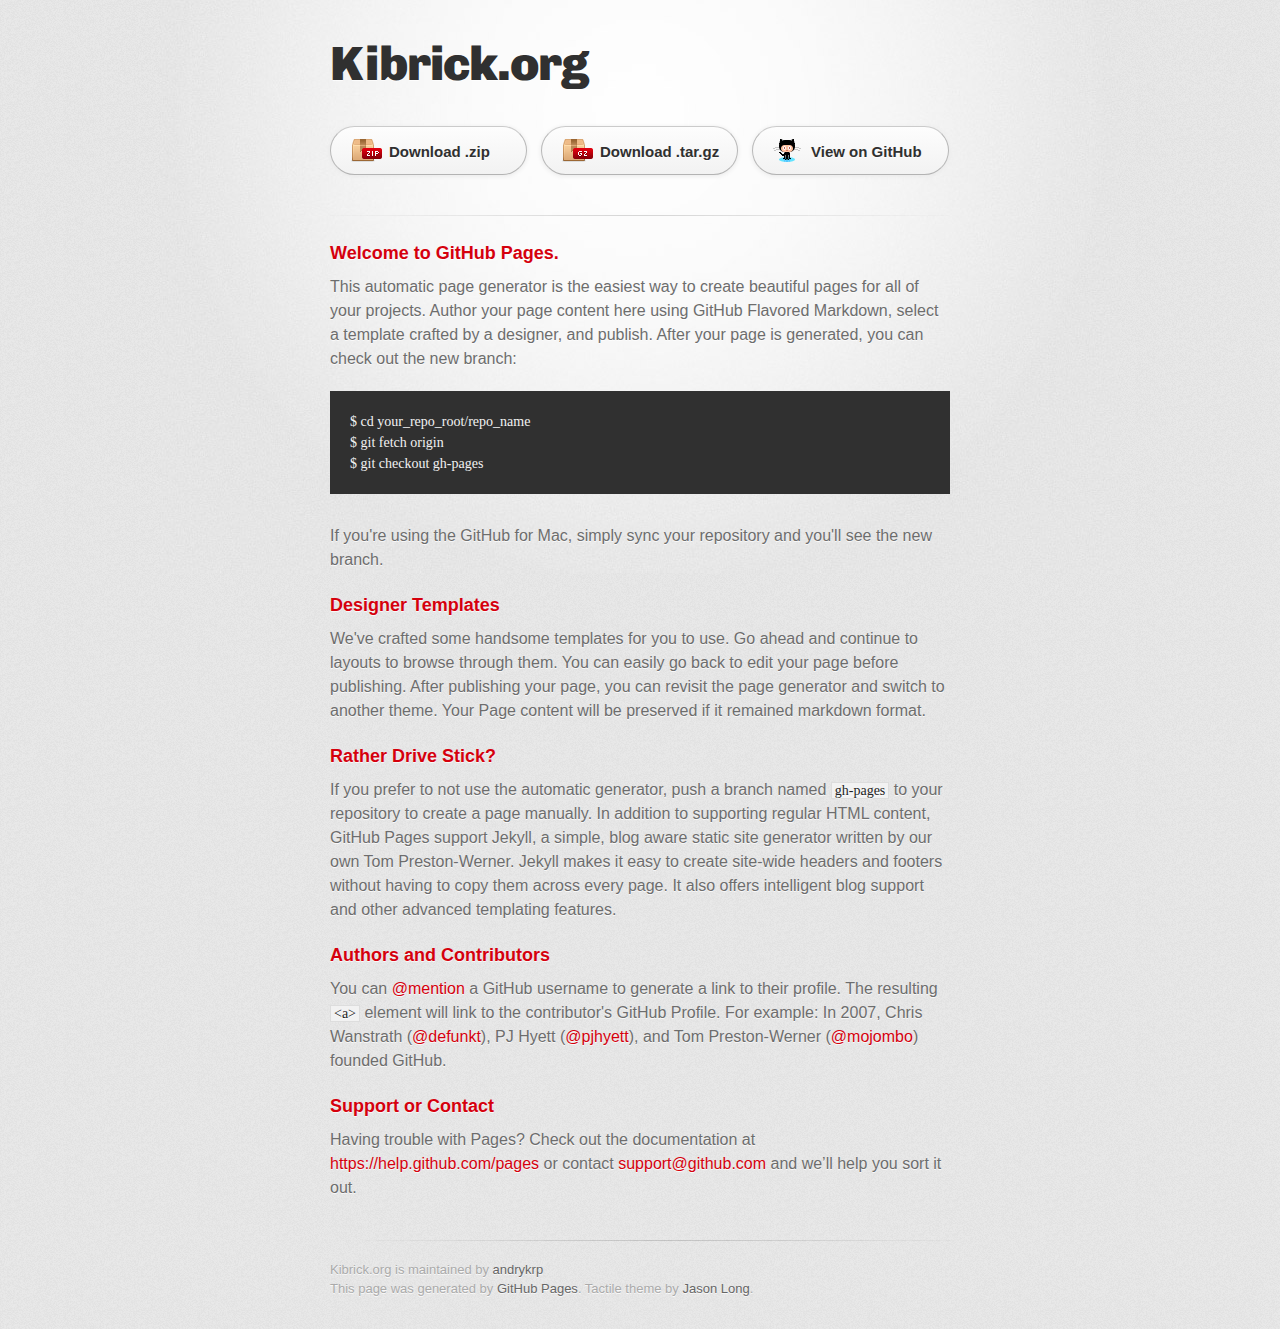
==== index.html @ 9b9db8aa "Create gh-pages branch via GitHub" ====
<!DOCTYPE html>
<html>
  <head>
    <meta charset='utf-8'>
    <meta http-equiv="X-UA-Compatible" content="chrome=1">
    <link href='https://fonts.googleapis.com/css?family=Chivo:900' rel='stylesheet' type='text/css'>
    <link rel="stylesheet" type="text/css" href="stylesheets/stylesheet.css" media="screen">
    <link rel="stylesheet" type="text/css" href="stylesheets/pygment_trac.css" media="screen">
    <link rel="stylesheet" type="text/css" href="stylesheets/print.css" media="print">
    <!--[if lt IE 9]>
    <script src="//html5shiv.googlecode.com/svn/trunk/html5.js"></script>
    <![endif]-->
    <title>Kibrick.org by andrykrp</title>
  </head>

  <body>
    <div id="container">
      <div class="inner">

        <header>
          <h1>Kibrick.org</h1>
          <h2></h2>
        </header>

        <section id="downloads" class="clearfix">
          <a href="https://github.com/andrykrp/kibrick.org/zipball/master" id="download-zip" class="button"><span>Download .zip</span></a>
          <a href="https://github.com/andrykrp/kibrick.org/tarball/master" id="download-tar-gz" class="button"><span>Download .tar.gz</span></a>
          <a href="https://github.com/andrykrp/kibrick.org" id="view-on-github" class="button"><span>View on GitHub</span></a>
        </section>

        <hr>

        <section id="main_content">
          <h3>
<a id="welcome-to-github-pages" class="anchor" href="#welcome-to-github-pages" aria-hidden="true"><span class="octicon octicon-link"></span></a>Welcome to GitHub Pages.</h3>

<p>This automatic page generator is the easiest way to create beautiful pages for all of your projects. Author your page content here using GitHub Flavored Markdown, select a template crafted by a designer, and publish. After your page is generated, you can check out the new branch:</p>

<pre><code>$ cd your_repo_root/repo_name
$ git fetch origin
$ git checkout gh-pages
</code></pre>

<p>If you're using the GitHub for Mac, simply sync your repository and you'll see the new branch.</p>

<h3>
<a id="designer-templates" class="anchor" href="#designer-templates" aria-hidden="true"><span class="octicon octicon-link"></span></a>Designer Templates</h3>

<p>We've crafted some handsome templates for you to use. Go ahead and continue to layouts to browse through them. You can easily go back to edit your page before publishing. After publishing your page, you can revisit the page generator and switch to another theme. Your Page content will be preserved if it remained markdown format.</p>

<h3>
<a id="rather-drive-stick" class="anchor" href="#rather-drive-stick" aria-hidden="true"><span class="octicon octicon-link"></span></a>Rather Drive Stick?</h3>

<p>If you prefer to not use the automatic generator, push a branch named <code>gh-pages</code> to your repository to create a page manually. In addition to supporting regular HTML content, GitHub Pages support Jekyll, a simple, blog aware static site generator written by our own Tom Preston-Werner. Jekyll makes it easy to create site-wide headers and footers without having to copy them across every page. It also offers intelligent blog support and other advanced templating features.</p>

<h3>
<a id="authors-and-contributors" class="anchor" href="#authors-and-contributors" aria-hidden="true"><span class="octicon octicon-link"></span></a>Authors and Contributors</h3>

<p>You can <a href="https://github.com/blog/821" class="user-mention">@mention</a> a GitHub username to generate a link to their profile. The resulting <code>&lt;a&gt;</code> element will link to the contributor's GitHub Profile. For example: In 2007, Chris Wanstrath (<a href="https://github.com/defunkt" class="user-mention">@defunkt</a>), PJ Hyett (<a href="https://github.com/pjhyett" class="user-mention">@pjhyett</a>), and Tom Preston-Werner (<a href="https://github.com/mojombo" class="user-mention">@mojombo</a>) founded GitHub.</p>

<h3>
<a id="support-or-contact" class="anchor" href="#support-or-contact" aria-hidden="true"><span class="octicon octicon-link"></span></a>Support or Contact</h3>

<p>Having trouble with Pages? Check out the documentation at <a href="https://help.github.com/pages">https://help.github.com/pages</a> or contact <a href="mailto:support@github.com">support@github.com</a> and we’ll help you sort it out.</p>
        </section>

        <footer>
          Kibrick.org is maintained by <a href="https://github.com/andrykrp">andrykrp</a><br>
          This page was generated by <a href="http://pages.github.com">GitHub Pages</a>. Tactile theme by <a href="https://twitter.com/jasonlong">Jason Long</a>.
        </footer>

        
      </div>
    </div>
  </body>
</html>
---- stylesheets/stylesheet.css ----
/* http://meyerweb.com/eric/tools/css/reset/ 
   v2.0 | 20110126
   License: none (public domain)
*/
html, body, div, span, applet, object, iframe,
h1, h2, h3, h4, h5, h6, p, blockquote, pre,
a, abbr, acronym, address, big, cite, code,
del, dfn, em, img, ins, kbd, q, s, samp,
small, strike, strong, sub, sup, tt, var,
b, u, i, center,
dl, dt, dd, ol, ul, li,
fieldset, form, label, legend,
table, caption, tbody, tfoot, thead, tr, th, td,
article, aside, canvas, details, embed, 
figure, figcaption, footer, header, hgroup, 
menu, nav, output, ruby, section, summary,
time, mark, audio, video {
	margin: 0;
	padding: 0;
	border: 0;
	font-size: 100%;
	font: inherit;
	vertical-align: baseline;
}
/* HTML5 display-role reset for older browsers */
article, aside, details, figcaption, figure, 
footer, header, hgroup, menu, nav, section {
	display: block;
}
body {
	line-height: 1;
}
ol, ul {
	list-style: none;
}
blockquote, q {
	quotes: none;
}
blockquote:before, blockquote:after,
q:before, q:after {
	content: '';
	content: none;
}
table {
	border-collapse: collapse;
	border-spacing: 0;
}

/* LAYOUT STYLES */
body {
  font-size: 1em;
  line-height: 1.5; 
  background: #e7e7e7 url(../images/body-bg.png) 0 0 repeat;
  font-family: 'Helvetica Neue', Helvetica, Arial, serif;
  text-shadow: 0 1px 0 rgba(255, 255, 255, 0.8);
  color: #6d6d6d;
}

a {
  color: #d5000d;
}
a:hover {
  color: #c5000c;
}

header {
  padding-top: 35px;
  padding-bottom: 25px;
}

header h1 {
  font-family: 'Chivo', 'Helvetica Neue', Helvetica, Arial, serif; font-weight: 900;
  letter-spacing: -1px;
  font-size: 48px;
  color: #303030;
  line-height: 1.2;
}

header h2 {
  letter-spacing: -1px;
  font-size: 24px;
  color: #aaa;
  font-weight: normal;
  line-height: 1.3;
}

#container {
  background: transparent url(../images/highlight-bg.jpg) 50% 0 no-repeat;
  min-height: 595px;
}

.inner {
  width: 620px;
  margin: 0 auto;
}

#container .inner img {
  max-width: 100%;
}

#downloads {
  margin-bottom: 40px;
}

a.button {
  -moz-border-radius: 30px;
  -webkit-border-radius: 30px;                     
  border-radius: 30px;
  border-top: solid 1px #cbcbcb;
  border-left: solid 1px #b7b7b7;
  border-right: solid 1px #b7b7b7;
  border-bottom: solid 1px #b3b3b3;
  color: #303030;
  line-height: 25px;
  font-weight: bold;
  font-size: 15px;
  padding: 12px 8px 12px 8px;
  display: block;
  float: left;
  width: 179px;
  margin-right: 14px;  
  background: #fdfdfd; /* Old browsers */
  background: -moz-linear-gradient(top,  #fdfdfd 0%, #f2f2f2 100%); /* FF3.6+ */
  background: -webkit-gradient(linear, left top, left bottom, color-stop(0%,#fdfdfd), color-stop(100%,#f2f2f2)); /* Chrome,Safari4+ */
  background: -webkit-linear-gradient(top,  #fdfdfd 0%,#f2f2f2 100%); /* Chrome10+,Safari5.1+ */
  background: -o-linear-gradient(top,  #fdfdfd 0%,#f2f2f2 100%); /* Opera 11.10+ */
  background: -ms-linear-gradient(top,  #fdfdfd 0%,#f2f2f2 100%); /* IE10+ */
  background: linear-gradient(top,  #fdfdfd 0%,#f2f2f2 100%); /* W3C */
  filter: progid:DXImageTransform.Microsoft.gradient( startColorstr='#fdfdfd', endColorstr='#f2f2f2',GradientType=0 ); /* IE6-9 */
  -webkit-box-shadow: 10px 10px 5px #888;
  -moz-box-shadow: 10px 10px 5px #888;
  box-shadow: 0px 1px 5px #e8e8e8;
}
a.button:hover {
  border-top: solid 1px #b7b7b7;
  border-left: solid 1px #b3b3b3;
  border-right: solid 1px #b3b3b3;
  border-bottom: solid 1px #b3b3b3;
  background: #fafafa; /* Old browsers */
  background: -moz-linear-gradient(top,  #fdfdfd 0%, #f6f6f6 100%); /* FF3.6+ */
  background: -webkit-gradient(linear, left top, left bottom, color-stop(0%,#fdfdfd), color-stop(100%,#f6f6f6)); /* Chrome,Safari4+ */
  background: -webkit-linear-gradient(top,  #fdfdfd 0%,#f6f6f6 100%); /* Chrome10+,Safari5.1+ */
  background: -o-linear-gradient(top,  #fdfdfd 0%,#f6f6f6 100%); /* Opera 11.10+ */
  background: -ms-linear-gradient(top,  #fdfdfd 0%,#f6f6f6 100%); /* IE10+ */
  background: linear-gradient(top,  #fdfdfd 0%,#f6f6f6, 100%); /* W3C */
  filter: progid:DXImageTransform.Microsoft.gradient( startColorstr='#fdfdfd', endColorstr='#f6f6f6',GradientType=0 ); /* IE6-9 */
}

a.button span {
  padding-left: 50px;
  display: block;
  height: 23px;
}

#download-zip span {
  background: transparent url(../images/zip-icon.png) 12px 50% no-repeat;
}
#download-tar-gz span {
  background: transparent url(../images/tar-gz-icon.png) 12px 50% no-repeat;
}
#view-on-github span {
  background: transparent url(../images/octocat-icon.png) 12px 50% no-repeat;
}
#view-on-github {
  margin-right: 0;
}

code, pre {
  font-family: Monaco, "Bitstream Vera Sans Mono", "Lucida Console", Terminal;
  color: #222;
  margin-bottom: 30px;
  font-size: 14px;
}

code {
  background-color: #f2f2f2;
  border: solid 1px #ddd;
  padding: 0 3px;
}

pre {
  padding: 20px;
  background: #303030;
  color: #f2f2f2;
  text-shadow: none;
  overflow: auto;
}
pre code {
  color: #f2f2f2;
  background-color: #303030;
  border: none;
  padding: 0;
}

ul, ol, dl {
  margin-bottom: 20px;
}


/* COMMON STYLES */

hr {
  height: 1px;
  line-height: 1px;
  margin-top: 1em;
  padding-bottom: 1em;
  border: none;
  background: transparent url('../images/hr.png') 50% 0 no-repeat;
}

strong {
  font-weight: bold;
}

em {
  font-style: italic;
}

table {
  width: 100%;
  border: 1px solid #ebebeb;
}

th {
  font-weight: 500;
}

td {
  border: 1px solid #ebebeb;
  text-align: center; 
  font-weight: 300;
}

form {
  background: #f2f2f2;
  padding: 20px;
  
}


/* GENERAL ELEMENT TYPE STYLES */

h1 {
  font-size: 32px;
} 

h2 {
  font-size: 22px;
  font-weight: bold;
  color: #303030;
  margin-bottom: 8px;
} 

h3 {
  color: #d5000d;
  font-size: 18px;
  font-weight: bold;
  margin-bottom: 8px;
} 
 
h4 {
  font-size: 16px;
  color: #303030;
  font-weight: bold;
} 

h5 {
  font-size: 1em;
  color: #303030;
} 

h6 {
  font-size: .8em;
  color: #303030;
} 

p {
  font-weight: 300;
  margin-bottom: 20px;
}
 
a {
  text-decoration: none;
}

p a {
  font-weight: 400;
}

blockquote {
  font-size: 1.6em;
  border-left: 10px solid #e9e9e9;
  margin-bottom: 20px;
  padding: 0 0 0 30px;
}

ul li {
  list-style: disc inside;
  padding-left: 20px;
}

ol li {
  list-style: decimal inside;
  padding-left: 3px;
}

dl dt {
  color: #303030;
}

footer {
  background: transparent url('../images/hr.png') 0 0 no-repeat;
  margin-top: 40px;
  padding-top: 20px;
  padding-bottom: 30px;
  font-size: 13px;
  color: #aaa;
}

footer a {
  color: #666;
}
footer a:hover {
  color: #444;
}

/* MISC */
.clearfix:after {
  clear: both;
  content: '.';
  display: block;
  visibility: hidden;
  height: 0;
}

.clearfix {display: inline-block;}
* html .clearfix {height: 1%;}
.clearfix {display: block;}

/* #Media Queries
================================================== */

/* Smaller than standard 960 (devices and browsers) */
@media only screen and (max-width: 959px) {}

/* Tablet Portrait size to standard 960 (devices and browsers) */
@media only screen and (min-width: 768px) and (max-width: 959px) {}

/* All Mobile Sizes (devices and browser) */
@media only screen and (max-width: 767px) {
  header {
    padding-top: 10px;
    padding-bottom: 10px;
  }
  #downloads {
    margin-bottom: 25px;
  }
  #download-zip, #download-tar-gz {
    display: none;
  }
  .inner {
    width: 94%;
    margin: 0 auto;
  }
}

/* Mobile Landscape Size to Tablet Portrait (devices and browsers) */
@media only screen and (min-width: 480px) and (max-width: 767px) {}

/* Mobile Portrait Size to Mobile Landscape Size (devices and browsers) */
@media only screen and (max-width: 479px) {}
---- stylesheets/pygment_trac.css ----
.highlight  { background: #ffffff; }
.highlight .c { color: #999988; font-style: italic } /* Comment */
.highlight .err { color: #a61717; background-color: #e3d2d2 } /* Error */
.highlight .k { font-weight: bold } /* Keyword */
.highlight .o { font-weight: bold } /* Operator */
.highlight .cm { color: #999988; font-style: italic } /* Comment.Multiline */
.highlight .cp { color: #999999; font-weight: bold } /* Comment.Preproc */
.highlight .c1 { color: #999988; font-style: italic } /* Comment.Single */
.highlight .cs { color: #999999; font-weight: bold; font-style: italic } /* Comment.Special */
.highlight .gd { color: #000000; background-color: #ffdddd } /* Generic.Deleted */
.highlight .gd .x { color: #000000; background-color: #ffaaaa } /* Generic.Deleted.Specific */
.highlight .ge { font-style: italic } /* Generic.Emph */
.highlight .gr { color: #aa0000 } /* Generic.Error */
.highlight .gh { color: #999999 } /* Generic.Heading */
.highlight .gi { color: #000000; background-color: #ddffdd } /* Generic.Inserted */
.highlight .gi .x { color: #000000; background-color: #aaffaa } /* Generic.Inserted.Specific */
.highlight .go { color: #888888 } /* Generic.Output */
.highlight .gp { color: #555555 } /* Generic.Prompt */
.highlight .gs { font-weight: bold } /* Generic.Strong */
.highlight .gu { color: #800080; font-weight: bold; } /* Generic.Subheading */
.highlight .gt { color: #aa0000 } /* Generic.Traceback */
.highlight .kc { font-weight: bold } /* Keyword.Constant */
.highlight .kd { font-weight: bold } /* Keyword.Declaration */
.highlight .kn { font-weight: bold } /* Keyword.Namespace */
.highlight .kp { font-weight: bold } /* Keyword.Pseudo */
.highlight .kr { font-weight: bold } /* Keyword.Reserved */
.highlight .kt { color: #445588; font-weight: bold } /* Keyword.Type */
.highlight .m { color: #009999 } /* Literal.Number */
.highlight .s { color: #d14 } /* Literal.String */
.highlight .na { color: #008080 } /* Name.Attribute */
.highlight .nb { color: #0086B3 } /* Name.Builtin */
.highlight .nc { color: #445588; font-weight: bold } /* Name.Class */
.highlight .no { color: #008080 } /* Name.Constant */
.highlight .ni { color: #800080 } /* Name.Entity */
.highlight .ne { color: #990000; font-weight: bold } /* Name.Exception */
.highlight .nf { color: #990000; font-weight: bold } /* Name.Function */
.highlight .nn { color: #555555 } /* Name.Namespace */
.highlight .nt { color: #000080 } /* Name.Tag */
.highlight .nv { color: #008080 } /* Name.Variable */
.highlight .ow { font-weight: bold } /* Operator.Word */
.highlight .w { color: #bbbbbb } /* Text.Whitespace */
.highlight .mf { color: #009999 } /* Literal.Number.Float */
.highlight .mh { color: #009999 } /* Literal.Number.Hex */
.highlight .mi { color: #009999 } /* Literal.Number.Integer */
.highlight .mo { color: #009999 } /* Literal.Number.Oct */
.highlight .sb { color: #d14 } /* Literal.String.Backtick */
.highlight .sc { color: #d14 } /* Literal.String.Char */
.highlight .sd { color: #d14 } /* Literal.String.Doc */
.highlight .s2 { color: #d14 } /* Literal.String.Double */
.highlight .se { color: #d14 } /* Literal.String.Escape */
.highlight .sh { color: #d14 } /* Literal.String.Heredoc */
.highlight .si { color: #d14 } /* Literal.String.Interpol */
.highlight .sx { color: #d14 } /* Literal.String.Other */
.highlight .sr { color: #009926 } /* Literal.String.Regex */
.highlight .s1 { color: #d14 } /* Literal.String.Single */
.highlight .ss { color: #990073 } /* Literal.String.Symbol */
.highlight .bp { color: #999999 } /* Name.Builtin.Pseudo */
.highlight .vc { color: #008080 } /* Name.Variable.Class */
.highlight .vg { color: #008080 } /* Name.Variable.Global */
.highlight .vi { color: #008080 } /* Name.Variable.Instance */
.highlight .il { color: #009999 } /* Literal.Number.Integer.Long */

.type-csharp .highlight .k { color: #0000FF }
.type-csharp .highlight .kt { color: #0000FF }
.type-csharp .highlight .nf { color: #000000; font-weight: normal }
.type-csharp .highlight .nc { color: #2B91AF }
.type-csharp .highlight .nn { color: #000000 }
.type-csharp .highlight .s { color: #A31515 }
.type-csharp .highlight .sc { color: #A31515 }
---- stylesheets/print.css ----
html, body, div, span, applet, object, iframe,
h1, h2, h3, h4, h5, h6, p, blockquote, pre,
a, abbr, acronym, address, big, cite, code,
del, dfn, em, img, ins, kbd, q, s, samp,
small, strike, strong, sub, sup, tt, var,
b, u, i, center,
dl, dt, dd, ol, ul, li,
fieldset, form, label, legend,
table, caption, tbody, tfoot, thead, tr, th, td,
article, aside, canvas, details, embed, 
figure, figcaption, footer, header, hgroup, 
menu, nav, output, ruby, section, summary,
time, mark, audio, video {
  margin: 0;
  padding: 0;
  border: 0;
  font-size: 100%;
  font: inherit;
  vertical-align: baseline;
}
/* HTML5 display-role reset for older browsers */
article, aside, details, figcaption, figure, 
footer, header, hgroup, menu, nav, section {
  display: block;
}
body {
  line-height: 1;
}
ol, ul {
  list-style: none;
}
blockquote, q {
  quotes: none;
}
blockquote:before, blockquote:after,
q:before, q:after {
  content: '';
  content: none;
}
table {
  border-collapse: collapse;
  border-spacing: 0;
}
body {
  font-size: 13px;
  line-height: 1.5; 
  font-family: 'Helvetica Neue', Helvetica, Arial, serif;
  color: #000;
}

a {
  color: #d5000d;
  font-weight: bold;
}

header {
  padding-top: 35px;
  padding-bottom: 10px;
}

header h1 {
  font-weight: bold;
  letter-spacing: -1px;
  font-size: 48px;
  color: #303030;
  line-height: 1.2;
}

header h2 {
  letter-spacing: -1px;
  font-size: 24px;
  color: #aaa;
  font-weight: normal;
  line-height: 1.3;
}
#downloads {
  display: none;
}
#main_content {
  padding-top: 20px;
}

code, pre {
  font-family: Monaco, "Bitstream Vera Sans Mono", "Lucida Console", Terminal;
  color: #222;
  margin-bottom: 30px;
  font-size: 12px;
}

code {
  padding: 0 3px;
}

pre {
  border: solid 1px #ddd;
  padding: 20px;
  overflow: auto;
}
pre code {
  padding: 0;
}

ul, ol, dl {
  margin-bottom: 20px;
}


/* COMMON STYLES */

table {
  width: 100%;
  border: 1px solid #ebebeb;
}

th {
  font-weight: 500;
}

td {
  border: 1px solid #ebebeb;
  text-align: center; 
  font-weight: 300;
}

form {
  background: #f2f2f2;
  padding: 20px;
  
}


/* GENERAL ELEMENT TYPE STYLES */

h1 {
  font-size: 2.8em;
} 

h2 {
  font-size: 22px;
  font-weight: bold;
  color: #303030;
  margin-bottom: 8px;
} 

h3 {
  color: #d5000d;
  font-size: 18px;
  font-weight: bold;
  margin-bottom: 8px;
} 
 
h4 {
  font-size: 16px;
  color: #303030;
  font-weight: bold;
} 

h5 {
  font-size: 1em;
  color: #303030;
} 

h6 {
  font-size: .8em;
  color: #303030;
} 

p {
  font-weight: 300;
  margin-bottom: 20px;
}
 
a {
  text-decoration: none;
}

p a {
  font-weight: 400;
}

blockquote {
  font-size: 1.6em;
  border-left: 10px solid #e9e9e9;
  margin-bottom: 20px;
  padding: 0 0 0 30px;
}

ul li {
  list-style: disc inside;
  padding-left: 20px;
}

ol li {
  list-style: decimal inside;
  padding-left: 3px;
}

dl dd {
  font-style: italic;
  font-weight: 100;
}

footer {
  margin-top: 40px;
  padding-top: 20px;
  padding-bottom: 30px;
  font-size: 13px;
  color: #aaa;
}

footer a {
  color: #666;
}

/* MISC */
.clearfix:after {
  clear: both;
  content: '.';
  display: block;
  visibility: hidden;
  height: 0;
}

.clearfix {display: inline-block;}
* html .clearfix {height: 1%;}
.clearfix {display: block;}
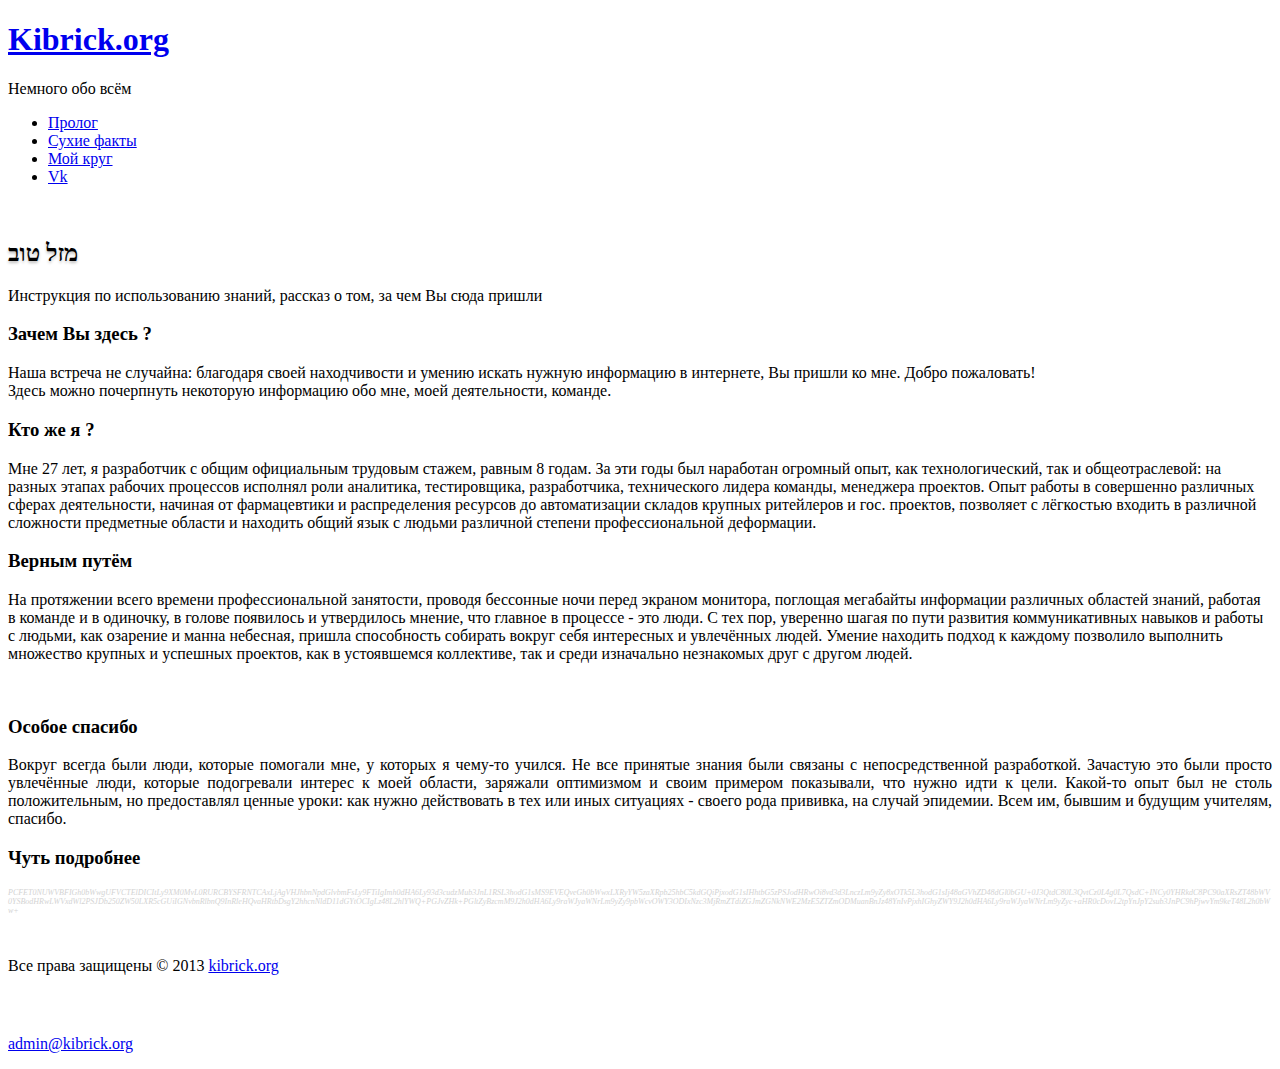
==== commit 58cb1ef7: "change" ====
--- a/index.html
+++ b/index.html
@@ -1,76 +1,101 @@
-<!DOCTYPE html>
-<html>
-  <head>
-    <meta charset='utf-8'>
-    <meta http-equiv="X-UA-Compatible" content="chrome=1">
-    <link href='https://fonts.googleapis.com/css?family=Chivo:900' rel='stylesheet' type='text/css'>
-    <link rel="stylesheet" type="text/css" href="stylesheets/stylesheet.css" media="screen">
-    <link rel="stylesheet" type="text/css" href="stylesheets/pygment_trac.css" media="screen">
-    <link rel="stylesheet" type="text/css" href="stylesheets/print.css" media="print">
-    <!--[if lt IE 9]>
-    <script src="//html5shiv.googlecode.com/svn/trunk/html5.js"></script>
-    <![endif]-->
-    <title>Kibrick.org by andrykrp</title>
-  </head>
+<!DOCTYPE html PUBLIC "-//W3C//DTD XHTML 1.0 Transitional//EN" "http://www.w3.org/TR/xhtml1/DTD/xhtml1-transitional.dtd">
+<!-- saved from url=(0019)http://kibrick.org/ -->
+<html xmlns="http://www.w3.org/1999/xhtml"><head><meta http-equiv="Content-Type" content="text/html; charset=UTF-8">
+    <title>Немного обо всём</title>
 
-  <body>
-    <div id="container">
-      <div class="inner">
+    <link rel="stylesheet" href="./Немного обо всём_files/style.css" type="text/css" media="all">
+    <link rel="shortcut icon" type="image/x-icon" href="http://kibrick.org/css/images/favicon.ico">
+    <script src="./Немного обо всём_files/jquery-1.4.2.js" type="text/javascript"></script><style type="text/css"></style>
+    <script src="./Немного обо всём_files/js-fnc.js" type="text/javascript"></script>
+    <!--[if IE 6]><link rel="stylesheet" href="css/ie6.css" type="text/css" media="all" /><![endif]-->
+    <style type="text/css" id="ya_share_style">.b-share-popup-wrap{z-index:1073741823;position:absolute;width:500px}.b-share-popup{position:absolute;z-index:1073741823;border:1px solid #888;background:#FFF;color:#000}.b-share-popup-wrap .b-share-popup_down{top:0}.b-share-popup-wrap .b-share-popup_up{bottom:0}.b-share-popup-wrap_state_hidden{position:absolute!important;top:-9999px!important;right:auto!important;bottom:auto!important;left:-9999px!important;visibility:hidden!important}.b-share-popup,x:nth-child(1){border:0;padding:1px!important}@media all and (resolution=0){.b-share-popup,x:nth-child(1),x:-o-prefocus{padding:0!important;border:1px solid #888}}.b-share-popup__i{display:-moz-inline-box;display:inline-block;padding:5px 0!important;overflow:hidden;vertical-align:top;white-space:nowrap;visibility:visible;background:#FFF;-webkit-box-shadow:0 2px 9px rgba(0,0,0,.6);-moz-box-shadow:0 2px 9px rgba(0,0,0,.6);box-shadow:0 2px 9px rgba(0,0,0,.6)}.b-share-popup__item{font:1em/1.25em Arial,sans-serif;display:block;padding:5px 15px!important;white-space:nowrap;background:#FFF}.b-share-popup__item,a.b-share-popup__item:link,a.b-share-popup__item:visited{text-decoration:none!important;border:0!important}a.b-share-popup__item{cursor:pointer}a.b-share-popup__item .b-share-popup__item__text{display:inline;text-decoration:underline;color:#1A3DC1}a.b-share-popup__item:hover{word-spacing:0}a.b-share-popup__item:hover .b-share-popup__item__text{color:red;cursor:pointer}.b-share-popup__icon{display:-moz-inline-box;display:inline-block;margin:-3px 0 0;padding:0 5px 0 0!important;vertical-align:middle}.b-share-popup__icon_input{width:21px;height:16px;margin-top:-6px;padding:0!important}.b-share-popup__icon__input{margin-right:0;margin-left:2px;vertical-align:top}.b-share-popup__spacer{display:block;padding-top:10px!important}.b-share-popup__header{font:86%/1em Verdana,sans-serif;display:block;padding:10px 15px 5px!important;color:#999}.b-share-popup__header_first{padding-top:5px!important}.b-share-popup__input{font:86%/1em Verdana,sans-serif;display:block;padding:5px 15px!important;color:#999;text-align:left}.b-share-popup__input__input{font:1em/1em Verdana,sans-serif;display:block;width:10px;margin:5px 0 0;-webkit-box-sizing:border-box;-moz-box-sizing:border-box;box-sizing:border-box;resize:none;text-align:left;direction:ltr}.b-share-popup_down .b-share-popup_with-link .b-share-popup__input_link{position:absolute;top:5px;right:0;left:0}.b-share-popup_up .b-share-popup_with-link .b-share-popup__input_link{position:absolute;right:0;bottom:5px;left:0}.b-share-popup_down .b-share-popup_with-link{padding-top:55px!important}.b-share-popup_up .b-share-popup_with-link{padding-bottom:55px!important}.b-share-popup_down .b-share-popup_expandable .b-share-popup__main{padding-bottom:25px!important}.b-share-popup_up .b-share-popup_expandable .b-share-popup__main{padding-top:25px!important}.b-share-popup_down .b-share-popup_yandexed{padding-bottom:10px!important}.b-share-popup_up .b-share-popup_yandexed{padding-top:10px!important}.b-share-popup__yandex{position:absolute;right:4px;bottom:2px;font:78.125%/1em Verdana,sans-serif;padding:3px!important;background:0 0}a.b-share-popup__yandex:link,a.b-share-popup__yandex:visited{color:#C6C5C5;text-decoration:none}a.b-share-popup__yandex:link:hover,a.b-share-popup__yandex:visited:hover{color:red;text-decoration:underline}.b-share-popup_up .b-share-popup__yandex{top:2px;bottom:auto}.b-share-popup_expandable .b-share-popup__yandex{right:auto;left:4px}.b-share-popup_to-right .b-share-popup_expandable .b-share-popup__yandex{right:4px;left:auto}.b-share-popup__expander .b-share-popup__item{position:absolute;bottom:5px;font:86%/1em Verdana,sans-serif;margin:10px 0 0;padding:5px 10px!important;cursor:pointer;color:#999;background:0 0}.b-share-popup_to-right,.b-share-popup_to-right .b-share-popup__expander{direction:rtl}.b-share-popup_to-right .b-share-popup__expander .b-share-popup__icon{padding:0 0 0 5px!important}.b-share-popup_up .b-share-popup__expander .b-share-popup__item{top:-5px;bottom:auto}.b-share-popup__expander .b-share-popup__item:hover .b-share-popup__item__text{text-decoration:underline}.b-share-popup__expander .b-ico_action_rarr,.b-share-popup_to-right .b-share-popup__expander .b-ico_action_larr,.b-share-popup_full .b-share-popup__expander .b-ico_action_larr,.b-share-popup_to-right .b-share-popup_full .b-share-popup__expander .b-ico_action_rarr,.b-share-popup__expander .b-share-popup__item__text_collapse,.b-share-popup_full .b-share-popup__item__text_expand{display:none}.b-share-popup_to-right .b-share-popup__expander .b-ico_action_rarr,.b-share-popup_full .b-share-popup__item__text_collapse,.b-share-popup_full .b-share-popup__expander .b-ico_action_rarr,.b-share-popup_to-right .b-share-popup_full .b-share-popup__expander .b-ico_action_larr{display:inline}.b-ico_action_rarr,.b-ico_action_larr{width:8px;height:7px;border:0}.b-share-popup__main,.b-share-popup__extra{direction:ltr;vertical-align:bottom;text-align:left}.b-share-popup_down .b-share-popup__main,.b-share-popup_down .b-share-popup__extra{vertical-align:top}.b-share-popup__main{display:-moz-inline-stack;display:inline-block}.b-share-popup__extra{display:none;margin:0 -10px 0 0}.b-share-popup_full .b-share-popup__extra{display:-moz-inline-stack;display:inline-block}.b-share-popup_to-right .b-share-popup__extra{margin:0 0 0 -10px}.b-share-popup__tail{position:absolute;width:21px;height:10px;margin:0 0 0 -11px}.b-share-popup_down .b-share-popup__tail{top:-10px;background:url("//yastatic.net/share/static/b-share-popup_down__tail.gif") 0 0 no-repeat}.b-share-popup_up .b-share-popup__tail{bottom:-10px;background:url("//yastatic.net/share/static/b-share-popup_up__tail.gif") 0 0 no-repeat}.b-share-popup_down .b-share-popup__tail,x:nth-child(1){top:-9px;background-image:url("//yastatic.net/share/static/b-share-popup_down__tail.png")}.b-share-popup_up .b-share-popup__tail,x:nth-child(1){bottom:-9px;background-image:url("//yastatic.net/share/static/b-share-popup_up__tail.png")}@media all and (resolution=0){.b-share-popup_down .b-share-popup__tail,x:nth-child(1),x:-o-prefocus{top:-10px;background-image:url("//yastatic.net/share/static/b-share-popup_down__tail.gif")}.b-share-popup_up .b-share-popup__tail,x:nth-child(1),x:-o-prefocus{bottom:-10px;background-image:url("//yastatic.net/share/static/b-share-popup_up__tail.gif")}}.b-share-popup .b-share-popup_show_form_mail,.b-share-popup .b-share-popup_show_form_html{padding:0!important}.b-share-popup .b-share-popup_show_form_mail .b-share-popup__main,.b-share-popup .b-share-popup_show_form_html .b-share-popup__main,.b-share-popup .b-share-popup_show_form .b-share-popup__main,.b-share-popup .b-share-popup_show_form_mail .b-share-popup__extra,.b-share-popup .b-share-popup_show_form_html .b-share-popup__extra,.b-share-popup .b-share-popup_show_form .b-share-popup__extra{height:15px;padding:0!important;overflow:hidden;visibility:hidden}.b-share-popup_show_form_mail .b-share-popup__expander,.b-share-popup_show_form_html .b-share-popup__expander,.b-share-popup_show_form .b-share-popup__expander,.b-share-popup_show_form_mail .b-share-popup__input_link,.b-share-popup_show_form_html .b-share-popup__input_link,.b-share-popup_show_form .b-share-popup__input_link{display:none}.b-share-popup__form{position:relative;display:none;overflow:hidden;padding:5px 0 0!important;margin:0 0 -15px;white-space:normal}.b-share-popup_show_form_mail .b-share-popup__form_mail,.b-share-popup_show_form_html .b-share-popup__form_html,.b-share-popup_show_form .b-share-popup__form{display:block}.b-share-popup__form__link{padding:5px!important;margin:0 0 5px 10px;text-decoration:underline;cursor:pointer;color:#1A3DC1}.b-share-popup__form__link,.b-share-popup__form__button{font:86%/1.4545em Verdana,sans-serif;float:left;display:inline}.b-share-popup__form__button{margin:5px 0 0 15px}.b-share-popup__form__close{font:86%/1.4545em Verdana,sans-serif;float:right;display:inline;padding:5px!important;margin:0 10px 5px 0;cursor:pointer;color:#999}a.b-share-popup__form__link:hover,a.b-share-popup__form__close:hover{text-decoration:underline;color:red}.b-share-popup_font_fixed .b-share-popup__item{font-size:12.8px}.b-share-popup_font_fixed .b-share-popup__header,.b-share-popup_font_fixed .b-share-popup__input,.b-share-popup_font_fixed .b-share-popup__expander .b-share-popup__item,.b-share-popup_font_fixed .b-share-popup__form__link,.b-share-popup_font_fixed .b-share-popup__form__button,.b-share-popup_font_fixed .b-share-popup__form__close{font-size:11px}.b-share-popup_font_fixed .b-share-popup__yandex{font-size:10px}.b-share-form-button{font:86%/17px Verdana,Arial,sans-serif;display:-moz-inline-box;display:inline-block;position:relative;height:19px;margin:0 3px;padding:0 4px;cursor:default;white-space:nowrap;text-decoration:none!important;color:#000!important;border:none;outline:none;background:url("//yastatic.net/share/static/b-share-form-button.png") 0 -20px repeat-x}.b-share-form-button:link:hover,.b-share-form-button:visited:hover{color:#000!important}.b-share-form-button__before,.b-share-form-button__after{position:absolute;width:3px;height:19px;background:url("//yastatic.net/share/static/b-share-form-button.png")}.b-share-form-button__before{margin-left:-7px}.b-share-form-button__after{margin-left:4px;background-position:-3px 0}.b-share-form-button::-moz-focus-inner{border:none}button.b-share-form-button .b-share-form-button__before,button.b-share-form-button .b-share-form-button__after{margin-top:-1px}@-moz-document url-prefix(){button.b-share-form-button .b-share-form-button__after{margin-top:-2px;margin-left:6px}button.b-share-form-button .b-share-form-button__before{margin-top:-2px;margin-left:-9px}}SPAN.b-share-form-button:hover,.b-share-form-button_state_hover{background-position:0 -60px}SPAN.b-share-form-button:hover .b-share-form-button__before,.b-share-form-button_state_hover .b-share-form-button__before{background-position:0 -40px}SPAN.b-share-form-button:hover .b-share-form-button__after,.b-share-form-button_state_hover .b-share-form-button__after{background-position:-3px -40px}.b-share-form-button_state_pressed,.b-share-form-button_state_pressed .b-share-form-button_share{background-position:0 -100px!important}.b-share-form-button_state_pressed .b-share-form-button__before{background-position:0 -80px!important}.b-share-form-button_state_pressed .b-share-form-button__after{background-position:-3px -80px!important}button.b-share-form-button_state_pressed{overflow:visible}.b-share-form-button_icons{position:relative;padding:0;background-position:0 -20px!important}.b-share-form-button_icons .b-share-form-button__before{left:0;margin-left:-3px;background-position:0 0!important}.b-share-form-button_icons .b-share-form-button__after{z-index:-1;margin-left:0;background-position:-3px 0!important}.b-share-form-button_icons .b-share__handle{padding:2px!important}.b-share-form-button_icons .b-share__handle_more{position:relative;padding-right:6px!important;margin-right:-4px}.b-share-form-button_icons .b-share-icon{opacity:.5;background-image:url("//yastatic.net/share/static/b-share-icon_size_14.png")}.b-share-form-button_icons A.b-share__handle:hover .b-share-icon{opacity:1}.b-share{font:86%/1.4545em Arial,sans-serif;display:-moz-inline-box;display:inline-block;padding:1px 3px 1px 4px!important;vertical-align:middle}.b-share .b-share-form-button{font-size:1em}.b-share__text .b-share-icon{margin:0 5px 0 0;border:none}.b-share__text{margin-right:5px}.b-share__handle{float:left;height:16px;padding:5px 3px 5px 2px!important;cursor:pointer;text-align:left;text-decoration:none!important}.b-share__handle_cursor_default{cursor:default}.b-share__handle .b-share-form-button{margin-top:-2px}.b-share__hr{display:none;float:left;width:1px;height:26px;margin:0 3px 0 2px}a.b-share__handle:hover .b-share__text{text-decoration:underline;color:red}.b-share_bordered{padding:0 2px 0 3px!important;border:1px solid #E4E4E4;-moz-border-radius:5px;-webkit-border-radius:5px;border-radius:5px}.b-share_bordered .b-share__hr{display:inline;background:#E4E4E4}.b-share_link{margin:-8px 0}a.b-share_link{margin:0}.b-share_link .b-share__text{text-decoration:underline;color:#1A3DC1}.b-share-form-button_share{padding-left:26px!important;vertical-align:top}.b-share-form-button_share .b-share-form-button__before{margin-left:-29px}.b-share-form-button_share .b-share-form-button__icon{position:absolute;width:20px;height:17px;margin:1px 0 0 -23px;background:url("//yastatic.net/share/static/b-share-form-button_share__icon.png") 0 0 no-repeat}.b-share-pseudo-link{border-bottom:1px dotted;cursor:pointer;text-decoration:none!important}.b-share_font_fixed{font-size:11px}.b-share__handle_more{font-size:9px;margin-top:-1px;color:#7B7B7B}A.b-share__handle_more:hover{color:#000}.b-share__group{float:left}.b-share-icon{float:left;display:inline;overflow:hidden;width:16px;height:16px;padding:0!important;vertical-align:top;border:0;background:url("//yastatic.net/share/static/b-share-icon.png") 0 99px no-repeat}.b-share-icon_vkontakte,.b-share-icon_custom{background-position:0 0}.b-share-icon_yaru,.b-share-icon_yaru_photo,.b-share-icon_yaru_wishlist{background-position:0 -17px}.b-share-icon_lj{background-position:0 -34px}.b-share-icon_twitter{background-position:0 -51px}.b-share-icon_facebook{background-position:0 -68px}.b-share-icon_moimir{background-position:0 -85px}.b-share-icon_friendfeed{background-position:0 -102px}.b-share-icon_mail{background-position:0 -119px}.b-share-icon_html{background-position:0 -136px}.b-share-icon_postcard{background-position:0 -153px}.b-share-icon_odnoklassniki{background-position:0 -170px}.b-share-icon_blogger{background-position:0 -187px}.b-share-icon_delicious{background-position:0 -221px}.b-share-icon_gbuzz{background-position:0 -238px}.b-share-icon_linkedin{background-position:0 -255px}.b-share-icon_myspace{background-position:0 -272px}.b-share-icon_evernote{background-position:0 -289px}.b-share-icon_digg{background-position:0 -306px}.b-share-icon_juick{background-position:0 -324px}.b-share-icon_moikrug{background-position:0 -341px}.b-share-icon_yazakladki{background-position:0 -358px}.b-share-icon_liveinternet{background-position:0 -375px}.b-share-icon_tutby{background-position:0 -392px}.b-share-icon_diary{background-position:0 -409px}.b-share-icon_gplus{background-position:0 -426px}.b-share-icon_pocket{background-position:0 -443px}.b-share-icon_surfingbird{background-position:0 -460px}.b-share-icon_pinterest{background-position:0 -477px}.b-share-icon_renren{background-position:0 0}.b-share-icon_renren,.b-share-icon_sina_weibo{background:url("//yastatic.net/share/static/b-share-icon__china.png") no-repeat}.b-share-icon_sina_weibo{background-position:-18px 0}.b-share-icon_qzone{background-position:-36px 0}.b-share-icon_qzone,.b-share-icon_tencent_weibo{background:url("//yastatic.net/share/static/b-share-icon__china.png") no-repeat}.b-share-icon_tencent_weibo{background-position:-54px 0}.b-share_theme_dark .b-share-icon{background:url("//yastatic.net/share/static/b-share-icons__theme_dark.png") 99px 0 no-repeat}.b-share_theme_dark .b-share-icon_odnoklassniki{background-position:-4px -3px}.b-share_theme_dark .b-share-icon_vkontakte{background-position:-24px -3px}.b-share_theme_dark .b-share-icon_twitter{background-position:-44px -3px}.b-share_theme_dark .b-share-icon_facebook{background-position:-64px -3px}.b-share_theme_dark .b-share-icon_lj{background-position:-85px -3px}.b-share_theme_dark .b-share-icon_yaru{background-position:-105px -3px}.b-share_theme_dark .b-share-popup .b-share-icon_odnoklassniki,.b-share_theme_dark .b-share-icon_odnoklassniki:hover{background-position:-4px -28px}.b-share_theme_dark .b-share-popup .b-share-icon_vkontakte,.b-share_theme_dark .b-share-icon_vkontakte:hover{background-position:-24px -28px}.b-share_theme_dark .b-share-popup .b-share-icon_twitter,.b-share_theme_dark .b-share-icon_twitter:hover{background-position:-44px -28px}.b-share_theme_dark .b-share-popup .b-share-icon_facebook,.b-share_theme_dark .b-share-icon_facebook:hover{background-position:-64px -28px}.b-share_theme_dark .b-share-popup .b-share-icon_lj,.b-share_theme_dark .b-share-icon_lj:hover{background-position:-85px -28px}.b-share_theme_dark .b-share-popup .b-share-icon_yaru,.b-share_theme_dark .b-share-icon_yaru:hover{background-position:-105px -28px}.b-share_theme_dark .b-share-form-button_share .b-share-form-button__icon{background-image:url("//yastatic.net/share/static/b-share-form-button_share__icon_dark.png")}.b-share_theme_dark .b-share-form-button{color:#fff!important;opacity:.8}.b-share_theme_dark .b-share__handle:hover .b-share-form-button,.b-share_theme_dark .b-share-form-button:hover{opacity:1;cursor:pointer}.b-share_theme_dark .b-share-form-button,.b-share_theme_dark .b-share-form-button__before,.b-share_theme_dark .b-share-form-button__after{background:0 0}.b-share_theme_dark .b-share-popup__i{background-color:#333;border-radius:10px;-webkit-box-shadow:0 2px 9px rgba(255,255,255,.6);-moz-box-shadow:0 2px 9px rgba(255,255,255,.6);box-shadow:0 2px 9px rgba(255,255,255,.6)}.b-share_theme_dark .b-share__text{color:#AAA}.b-share_theme_dark .b-share-popup{color:#AAA;border-radius:10px;background-color:#333;background-color:rgba(50,50,50,.3)}.b-share_theme_dark .b-share-popup__item{background:0 0;color:#ccc}.b-share_theme_dark .b-share-popup .b-share-popup__item__text{color:#ccc}.b-share_theme_counter .b-share{display:inline-block;vertical-align:middle}.b-share-counter{display:none;float:left;margin:3px 6px 3px 3px;color:#fff;font:14px Arial,sans-serif;line-height:18px}.b-share_theme_counter .b-share_type_small .b-share-counter{margin:2px 6px 2px 1px;font-size:11px;line-height:14px}.b-share_theme_counter .b-share-btn__counter .b-share-counter{display:block}.b-share-btn__counter{text-decoration:none}.b-share_theme_counter .b-share-btn__wrap{position:relative;float:left;margin-left:5px}.b-share_theme_counter .b-share_type_small .b-share-btn__wrap{margin-left:4px}.b-share_theme_counter .b-share-btn__wrap:first-child{margin-left:0}.b-share_theme_counter .b-share__link{display:inline-block;cursor:pointer;-webkit-border-radius:3px;border-radius:3px}.b-share_theme_counter .b-share_type_small .b-share__link{-webkit-border-radius:2px;border-radius:2px}.b-share_theme_counter .b-share-icon{display:block;float:left;width:24px;height:24px;background-image:url("//yastatic.net/share/static/b-share_counter_large.png");background-position:-20px 0}.b-share_theme_counter .b-share_type_small .b-share-icon{width:18px;height:18px;background-image:url("//yastatic.net/share/static/b-share_counter_small.png")}.b-share_theme_counter .b-share-icon_facebook{background-position:0 0}.b-share_theme_counter .b-share-btn__facebook{background-color:#3c5a98}.b-share_theme_counter .b-share-btn__facebook:hover{background-color:#30487a}.b-share_theme_counter .b-share-btn__facebook:active{border-top:2px solid #24365a;background-color:#334d81}.b-share_theme_counter .b-share-icon_moimir{background-position:0 -29px}.b-share_theme_counter .b-share-btn__moimir{background-color:#226eb7}.b-share_theme_counter .b-share-btn__moimir:hover{background-color:#1b5892}.b-share_theme_counter .b-share-btn__moimir:active{border-top:2px solid #14426d;background-color:#1d5e9c}.b-share_theme_counter .b-share-icon_vkontakte{background-position:0 -58px}.b-share_theme_counter .b-share-btn__vkontakte{background-color:#48729e}.b-share_theme_counter .b-share-btn__vkontakte:hover{background-color:#3a5b7e}.b-share_theme_counter .b-share-btn__vkontakte:active{border-top:2px solid #2b445e;background-color:#3d6186}.b-share_theme_counter .b-share-icon_twitter{background-position:0 -87px}.b-share_theme_counter .b-share-btn__twitter{background-color:#00aced}.b-share_theme_counter .b-share-btn__twitter:hover{background-color:#008abe}.b-share_theme_counter .b-share-btn__twitter:active{border-top:2px solid #00668d;background-color:#0092ca}.b-share_theme_counter .b-share-icon_odnoklassniki{background-position:0 -116px}.b-share_theme_counter .b-share-btn__odnoklassniki{background-color:#ff9f4d}.b-share_theme_counter .b-share-btn__odnoklassniki:hover{background-color:#cc7f3e}.b-share_theme_counter .b-share-btn__odnoklassniki:active{border-top:2px solid #975e2e;background-color:#d98742}.b-share_theme_counter .b-share-icon_gplus{background-position:0 -145px}.b-share_theme_counter .b-share-btn__gplus{background-color:#c25234}.b-share_theme_counter .b-share-btn__gplus:hover{background-color:#9b422a}.b-share_theme_counter .b-share-btn__gplus:active{border-top:2px solid #73311f;background-color:#a5462c}.b-share_theme_counter .b-share-icon_yaru{background-position:0 -174px}.b-share_theme_counter .b-share-btn__yaru{background-color:#d83933}.b-share_theme_counter .b-share-btn__yaru:hover{background-color:#ad2e29}.b-share_theme_counter .b-share-btn__yaru:active{border-top:2px solid #80221e;background-color:#b8312b}.b-share_theme_counter .b-share-icon_pinterest{background-position:0 -203px}.b-share_theme_counter .b-share-btn__pinterest{background-color:#cd1e27}.b-share_theme_counter .b-share-btn__pinterest:hover{background-color:#a4181f}.b-share_theme_counter .b-share-btn__pinterest:active{border-top:2px solid #7b1217;background-color:#ae1921}.b-share_theme_counter .b-share__link:active{height:22px}.b-share_theme_counter .b-share_type_small .b-share__link:active{height:16px}.b-share_theme_counter .b-share__link:active .b-share-icon,.b-share_theme_counter .b-share__link:active .b-share-counter{position:relative;top:-1px}.b-share_theme_counter .b-share__link::after{position:absolute;top:0;right:0;bottom:0;left:0;content:"";background-image:url([data-uri])}.b-share_theme_counter .b-share__handle{height:auto;padding:0!important}</style></head>
+<body>
+<!-- START PAGE SOURCE -->
+<div id="header">
+    <div class="shell">
+        <div id="logo-holder">
+            <h1 id="logo"><a href="http://kibrick.org/#">Kibrick.org</a></h1>
+            <p id="quote">Немного обо всём</p>
+        </div>
+        <div id="navigation">
+            <ul>
+                <li><a href="http://kibrick.org/index.html" class="active"><span>Пролог</span></a></li>
+                <li><a href="http://kibrick.org/facts.html"><span>Сухие факты</span></a></li>
+                <li><a href="http://xff.moikrug.ru/" target="_blank"><span>Мой круг</span></a></li>
+                <li><a href="http://vk.com/andry_krp" target="_blank"><span>Vk</span></a></li>
+                <!--
+                <li><a href="#"><span>Support</span></a></li>
+                <li><a href="#"><span>Partners</span></a></li>
+                <li><a href="#"><span>Contact</span></a></li>
+                -->
+            </ul>
+        </div>
+        <div class="cl">&nbsp;</div>
+    </div>
+</div>
+<div id="featured-content">
+    <div class="shell">
+        <h2 style="text-shadow: rgb(194, 194, 194) 0px 2px 3px;">מזל טוב</h2>
+        <p>Инструкция по использованию знаний, рассказ о том, за чем Вы сюда пришли</p>
+    </div>
+</div>
+<div id="main">
+    <div class="shell">
+        <div class="col">
+            <div class="post">
+                <h3>Зачем Вы здесь ?</h3>
+                <p>Наша встреча не случайна: благодаря своей находчивости и умению искать нужную информацию в интернете, Вы пришли ко мне. Добро пожаловать!<br>Здесь можно почерпнуть некоторую информацию обо мне, моей деятельности, команде. </p>
+            </div>
+        </div>
+        <div class="col">
+            <div class="post">
+                <h3>Кто же я ?</h3>
+                <p>Мне 27 лет, я разработчик с общим официальным трудовым стажем, равным 8 годам. За эти годы был наработан огромный опыт, как технологический, так и общеотраслевой: на разных этапах рабочих процессов исполнял роли аналитика, тестировщика, разработчика, технического лидера команды, менеджера проектов. Опыт работы в совершенно различных сферах деятельности, начиная от фармацевтики и распределения ресурсов до автоматизации складов крупных ритейлеров и гос. проектов, позволяет с лёгкостью входить в различной сложности предметные области и находить общий язык с людьми различной степени профессиональной деформации.</p>
+            </div>
+        </div>
+        <div class="col col-last">
+            <div class="post">
+                <h3>Верным путём</h3>
+                <p>На протяжении всего времени профессиональной занятости, проводя бессонные ночи перед экраном монитора, поглощая мегабайты информации различных областей знаний, работая в команде и в одиночку, в голове появилось и утвердилось мнение, что главное в процессе - это люди. С тех пор, уверенно шагая по пути развития коммуникативных навыков и работы с людьми, как озарение и манна небесная, пришла способность собирать вокруг себя интересных и увлечённых людей. Умение находить подход к каждому позволило выполнить множество крупных и успешных проектов, как в устоявшемся коллективе, так и среди изначально незнакомых друг с другом людей.</p>
+            </div>
+        </div>
+        <div class="cl">&nbsp;</div>
+        <div id="main-content">
+            <div class="post">
+                <h3>Особое спасибо</h3>
+                <p align="justify">Вокруг всегда были люди, которые помогали мне, у которых я чему-то учился. Не все принятые знания были связаны с непосредственной разработкой. Зачастую это были просто увлечённые люди, которые подогревали интерес к моей области, заряжали оптимизмом и своим примером показывали, что нужно идти к цели. Какой-то опыт был не столь положительным, но предоставлял ценные уроки: как нужно действовать в тех или иных ситуациях - своего рода прививка, на случай эпидемии. Всем им, бывшим и будущим учителям, спасибо.</p>
+            </div>
+        </div>
+        <div id="sidebar">
+            <div class="post">
+                <h3>Чуть подробнее</h3>
+                <p style="word-wrap:break-word;font-size: 8px;font-style:italic;color:lightgray;line-height:9px;" align="justify">[base64]</p>
+            </div>
+        </div>
+        <div class="cl">&nbsp;</div>
+    </div>
+</div>
+<div class="footer">
+    <div class="shell">
 
-        <header>
-          <h1>Kibrick.org</h1>
-          <h2></h2>
-        </header>
+        <div id="main-content">
+            <div class="post">
+                <p class="lf">Все права защищены © 2013 <a href="./Немного обо всём_files/Немного обо всём.html">kibrick.org</a></p>
+            </div>
+        </div>
+        <div class="col col-last">
+            <div class="post">
+                <div align="right">
+                    <script type="text/javascript" src="./Немного обо всём_files/share.js" charset="utf-8"></script>
+                    <div class="yashare-auto-init" data-yasharel10n="ru" data-yasharetype="none" data-yasharequickservices="vkontakte,facebook,twitter,odnoklassniki,moimir"><span class="b-share"><a rel="nofollow" target="_blank" title="ВКонтакте" class="b-share__handle b-share__link b-share-btn__vkontakte" href="http://share.yandex.ru/go.xml?service=vkontakte&url=http%3A%2F%2Fkibrick.org%2F&title=%D0%9D%D0%B5%D0%BC%D0%BD%D0%BE%D0%B3%D0%BE%20%D0%BE%D0%B1%D0%BE%20%D0%B2%D1%81%D1%91%D0%BC" data-service="vkontakte"><span class="b-share-icon b-share-icon_vkontakte"></span></a><a rel="nofollow" target="_blank" title="Facebook" class="b-share__handle b-share__link b-share-btn__facebook" href="http://share.yandex.ru/go.xml?service=facebook&url=http%3A%2F%2Fkibrick.org%2F&title=%D0%9D%D0%B5%D0%BC%D0%BD%D0%BE%D0%B3%D0%BE%20%D0%BE%D0%B1%D0%BE%20%D0%B2%D1%81%D1%91%D0%BC" data-service="facebook"><span class="b-share-icon b-share-icon_facebook"></span></a><a rel="nofollow" target="_blank" title="Twitter" class="b-share__handle b-share__link b-share-btn__twitter" href="http://share.yandex.ru/go.xml?service=twitter&url=http%3A%2F%2Fkibrick.org%2F&title=%D0%9D%D0%B5%D0%BC%D0%BD%D0%BE%D0%B3%D0%BE%20%D0%BE%D0%B1%D0%BE%20%D0%B2%D1%81%D1%91%D0%BC" data-service="twitter"><span class="b-share-icon b-share-icon_twitter"></span></a><a rel="nofollow" target="_blank" title="Одноклассники" class="b-share__handle b-share__link b-share-btn__odnoklassniki" href="http://share.yandex.ru/go.xml?service=odnoklassniki&url=http%3A%2F%2Fkibrick.org%2F&title=%D0%9D%D0%B5%D0%BC%D0%BD%D0%BE%D0%B3%D0%BE%20%D0%BE%D0%B1%D0%BE%20%D0%B2%D1%81%D1%91%D0%BC" data-service="odnoklassniki"><span class="b-share-icon b-share-icon_odnoklassniki"></span></a><a rel="nofollow" target="_blank" title="Мой Мир" class="b-share__handle b-share__link b-share-btn__moimir" href="http://share.yandex.ru/go.xml?service=moimir&url=http%3A%2F%2Fkibrick.org%2F&title=%D0%9D%D0%B5%D0%BC%D0%BD%D0%BE%D0%B3%D0%BE%20%D0%BE%D0%B1%D0%BE%20%D0%B2%D1%81%D1%91%D0%BC" data-service="moimir"><span class="b-share-icon b-share-icon_moimir"></span></a></span></div>
+                </div>
+                <p class="rf" style="padding:0 10px 0 0;"><a href="mailto:admin@kibrick.org?Subject=hello%20admin" target="_blank">admin@kibrick.org</a></p>
+            </div>
+        </div>
 
-        <section id="downloads" class="clearfix">
-          <a href="https://github.com/andrykrp/kibrick.org/zipball/master" id="download-zip" class="button"><span>Download .zip</span></a>
-          <a href="https://github.com/andrykrp/kibrick.org/tarball/master" id="download-tar-gz" class="button"><span>Download .tar.gz</span></a>
-          <a href="https://github.com/andrykrp/kibrick.org" id="view-on-github" class="button"><span>View on GitHub</span></a>
-        </section>
+        <div style="clear:both;"></div>
+    </div>
+</div>
+<!-- END PAGE SOURCE -->
 
-        <hr>
-
-        <section id="main_content">
-          <h3>
-<a id="welcome-to-github-pages" class="anchor" href="#welcome-to-github-pages" aria-hidden="true"><span class="octicon octicon-link"></span></a>Welcome to GitHub Pages.</h3>
-
-<p>This automatic page generator is the easiest way to create beautiful pages for all of your projects. Author your page content here using GitHub Flavored Markdown, select a template crafted by a designer, and publish. After your page is generated, you can check out the new branch:</p>
-
-<pre><code>$ cd your_repo_root/repo_name
-$ git fetch origin
-$ git checkout gh-pages
-</code></pre>
-
-<p>If you're using the GitHub for Mac, simply sync your repository and you'll see the new branch.</p>
-
-<h3>
-<a id="designer-templates" class="anchor" href="#designer-templates" aria-hidden="true"><span class="octicon octicon-link"></span></a>Designer Templates</h3>
-
-<p>We've crafted some handsome templates for you to use. Go ahead and continue to layouts to browse through them. You can easily go back to edit your page before publishing. After publishing your page, you can revisit the page generator and switch to another theme. Your Page content will be preserved if it remained markdown format.</p>
-
-<h3>
-<a id="rather-drive-stick" class="anchor" href="#rather-drive-stick" aria-hidden="true"><span class="octicon octicon-link"></span></a>Rather Drive Stick?</h3>
-
-<p>If you prefer to not use the automatic generator, push a branch named <code>gh-pages</code> to your repository to create a page manually. In addition to supporting regular HTML content, GitHub Pages support Jekyll, a simple, blog aware static site generator written by our own Tom Preston-Werner. Jekyll makes it easy to create site-wide headers and footers without having to copy them across every page. It also offers intelligent blog support and other advanced templating features.</p>
-
-<h3>
-<a id="authors-and-contributors" class="anchor" href="#authors-and-contributors" aria-hidden="true"><span class="octicon octicon-link"></span></a>Authors and Contributors</h3>
-
-<p>You can <a href="https://github.com/blog/821" class="user-mention">@mention</a> a GitHub username to generate a link to their profile. The resulting <code>&lt;a&gt;</code> element will link to the contributor's GitHub Profile. For example: In 2007, Chris Wanstrath (<a href="https://github.com/defunkt" class="user-mention">@defunkt</a>), PJ Hyett (<a href="https://github.com/pjhyett" class="user-mention">@pjhyett</a>), and Tom Preston-Werner (<a href="https://github.com/mojombo" class="user-mention">@mojombo</a>) founded GitHub.</p>
-
-<h3>
-<a id="support-or-contact" class="anchor" href="#support-or-contact" aria-hidden="true"><span class="octicon octicon-link"></span></a>Support or Contact</h3>
-
-<p>Having trouble with Pages? Check out the documentation at <a href="https://help.github.com/pages">https://help.github.com/pages</a> or contact <a href="mailto:support@github.com">support@github.com</a> and we’ll help you sort it out.</p>
-        </section>
-
-        <footer>
-          Kibrick.org is maintained by <a href="https://github.com/andrykrp">andrykrp</a><br>
-          This page was generated by <a href="http://pages.github.com">GitHub Pages</a>. Tactile theme by <a href="https://twitter.com/jasonlong">Jason Long</a>.
-        </footer>
-
-        
-      </div>
-    </div>
-  </body>
-</html>+</body></html>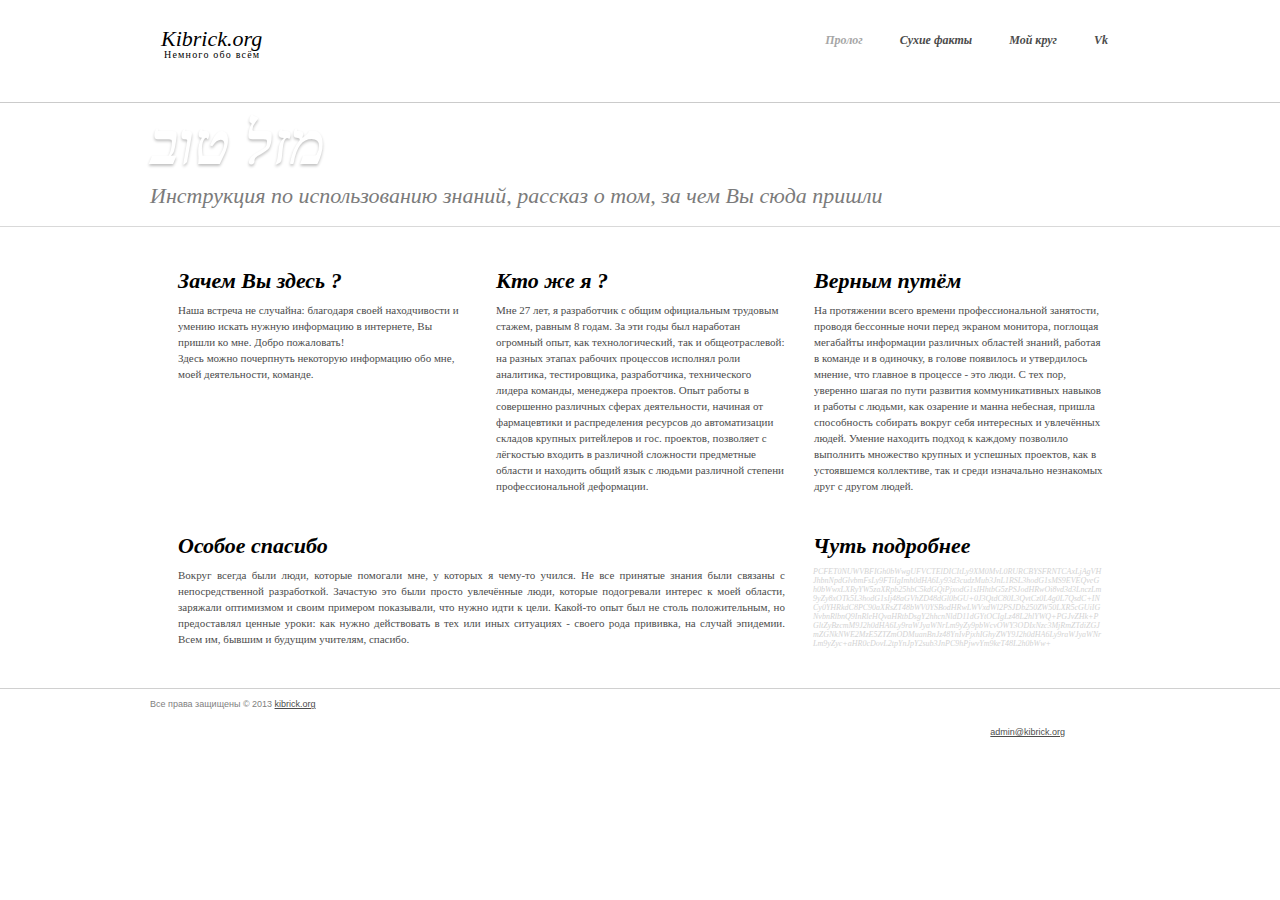
==== commit 126dda53: "c2" ====
--- a/index.html
+++ b/index.html
@@ -3,10 +3,10 @@
 <html xmlns="http://www.w3.org/1999/xhtml"><head><meta http-equiv="Content-Type" content="text/html; charset=UTF-8">
     <title>Немного обо всём</title>
 
-    <link rel="stylesheet" href="./Немного обо всём_files/style.css" type="text/css" media="all">
+    <link rel="stylesheet" href="stylesheets/style.css" type="text/css" media="all">
     <link rel="shortcut icon" type="image/x-icon" href="http://kibrick.org/css/images/favicon.ico">
-    <script src="./Немного обо всём_files/jquery-1.4.2.js" type="text/javascript"></script><style type="text/css"></style>
-    <script src="./Немного обо всём_files/js-fnc.js" type="text/javascript"></script>
+    <script src="javascripts/jquery-1.4.2.js" type="text/javascript"></script><style type="text/css"></style>
+    <script src="javascripts/js-fnc.js" type="text/javascript"></script>
     <!--[if IE 6]><link rel="stylesheet" href="css/ie6.css" type="text/css" media="all" /><![endif]-->
     <style type="text/css" id="ya_share_style">.b-share-popup-wrap{z-index:1073741823;position:absolute;width:500px}.b-share-popup{position:absolute;z-index:1073741823;border:1px solid #888;background:#FFF;color:#000}.b-share-popup-wrap .b-share-popup_down{top:0}.b-share-popup-wrap .b-share-popup_up{bottom:0}.b-share-popup-wrap_state_hidden{position:absolute!important;top:-9999px!important;right:auto!important;bottom:auto!important;left:-9999px!important;visibility:hidden!important}.b-share-popup,x:nth-child(1){border:0;padding:1px!important}@media all and (resolution=0){.b-share-popup,x:nth-child(1),x:-o-prefocus{padding:0!important;border:1px solid #888}}.b-share-popup__i{display:-moz-inline-box;display:inline-block;padding:5px 0!important;overflow:hidden;vertical-align:top;white-space:nowrap;visibility:visible;background:#FFF;-webkit-box-shadow:0 2px 9px rgba(0,0,0,.6);-moz-box-shadow:0 2px 9px rgba(0,0,0,.6);box-shadow:0 2px 9px rgba(0,0,0,.6)}.b-share-popup__item{font:1em/1.25em Arial,sans-serif;display:block;padding:5px 15px!important;white-space:nowrap;background:#FFF}.b-share-popup__item,a.b-share-popup__item:link,a.b-share-popup__item:visited{text-decoration:none!important;border:0!important}a.b-share-popup__item{cursor:pointer}a.b-share-popup__item .b-share-popup__item__text{display:inline;text-decoration:underline;color:#1A3DC1}a.b-share-popup__item:hover{word-spacing:0}a.b-share-popup__item:hover .b-share-popup__item__text{color:red;cursor:pointer}.b-share-popup__icon{display:-moz-inline-box;display:inline-block;margin:-3px 0 0;padding:0 5px 0 0!important;vertical-align:middle}.b-share-popup__icon_input{width:21px;height:16px;margin-top:-6px;padding:0!important}.b-share-popup__icon__input{margin-right:0;margin-left:2px;vertical-align:top}.b-share-popup__spacer{display:block;padding-top:10px!important}.b-share-popup__header{font:86%/1em Verdana,sans-serif;display:block;padding:10px 15px 5px!important;color:#999}.b-share-popup__header_first{padding-top:5px!important}.b-share-popup__input{font:86%/1em Verdana,sans-serif;display:block;padding:5px 15px!important;color:#999;text-align:left}.b-share-popup__input__input{font:1em/1em Verdana,sans-serif;display:block;width:10px;margin:5px 0 0;-webkit-box-sizing:border-box;-moz-box-sizing:border-box;box-sizing:border-box;resize:none;text-align:left;direction:ltr}.b-share-popup_down .b-share-popup_with-link .b-share-popup__input_link{position:absolute;top:5px;right:0;left:0}.b-share-popup_up .b-share-popup_with-link .b-share-popup__input_link{position:absolute;right:0;bottom:5px;left:0}.b-share-popup_down .b-share-popup_with-link{padding-top:55px!important}.b-share-popup_up .b-share-popup_with-link{padding-bottom:55px!important}.b-share-popup_down .b-share-popup_expandable .b-share-popup__main{padding-bottom:25px!important}.b-share-popup_up .b-share-popup_expandable .b-share-popup__main{padding-top:25px!important}.b-share-popup_down .b-share-popup_yandexed{padding-bottom:10px!important}.b-share-popup_up .b-share-popup_yandexed{padding-top:10px!important}.b-share-popup__yandex{position:absolute;right:4px;bottom:2px;font:78.125%/1em Verdana,sans-serif;padding:3px!important;background:0 0}a.b-share-popup__yandex:link,a.b-share-popup__yandex:visited{color:#C6C5C5;text-decoration:none}a.b-share-popup__yandex:link:hover,a.b-share-popup__yandex:visited:hover{color:red;text-decoration:underline}.b-share-popup_up .b-share-popup__yandex{top:2px;bottom:auto}.b-share-popup_expandable .b-share-popup__yandex{right:auto;left:4px}.b-share-popup_to-right .b-share-popup_expandable .b-share-popup__yandex{right:4px;left:auto}.b-share-popup__expander .b-share-popup__item{position:absolute;bottom:5px;font:86%/1em Verdana,sans-serif;margin:10px 0 0;padding:5px 10px!important;cursor:pointer;color:#999;background:0 0}.b-share-popup_to-right,.b-share-popup_to-right .b-share-popup__expander{direction:rtl}.b-share-popup_to-right .b-share-popup__expander .b-share-popup__icon{padding:0 0 0 5px!important}.b-share-popup_up .b-share-popup__expander .b-share-popup__item{top:-5px;bottom:auto}.b-share-popup__expander .b-share-popup__item:hover .b-share-popup__item__text{text-decoration:underline}.b-share-popup__expander .b-ico_action_rarr,.b-share-popup_to-right .b-share-popup__expander .b-ico_action_larr,.b-share-popup_full .b-share-popup__expander .b-ico_action_larr,.b-share-popup_to-right .b-share-popup_full .b-share-popup__expander .b-ico_action_rarr,.b-share-popup__expander .b-share-popup__item__text_collapse,.b-share-popup_full .b-share-popup__item__text_expand{display:none}.b-share-popup_to-right .b-share-popup__expander .b-ico_action_rarr,.b-share-popup_full .b-share-popup__item__text_collapse,.b-share-popup_full .b-share-popup__expander .b-ico_action_rarr,.b-share-popup_to-right .b-share-popup_full .b-share-popup__expander .b-ico_action_larr{display:inline}.b-ico_action_rarr,.b-ico_action_larr{width:8px;height:7px;border:0}.b-share-popup__main,.b-share-popup__extra{direction:ltr;vertical-align:bottom;text-align:left}.b-share-popup_down .b-share-popup__main,.b-share-popup_down .b-share-popup__extra{vertical-align:top}.b-share-popup__main{display:-moz-inline-stack;display:inline-block}.b-share-popup__extra{display:none;margin:0 -10px 0 0}.b-share-popup_full .b-share-popup__extra{display:-moz-inline-stack;display:inline-block}.b-share-popup_to-right .b-share-popup__extra{margin:0 0 0 -10px}.b-share-popup__tail{position:absolute;width:21px;height:10px;margin:0 0 0 -11px}.b-share-popup_down .b-share-popup__tail{top:-10px;background:url("//yastatic.net/share/static/b-share-popup_down__tail.gif") 0 0 no-repeat}.b-share-popup_up .b-share-popup__tail{bottom:-10px;background:url("//yastatic.net/share/static/b-share-popup_up__tail.gif") 0 0 no-repeat}.b-share-popup_down .b-share-popup__tail,x:nth-child(1){top:-9px;background-image:url("//yastatic.net/share/static/b-share-popup_down__tail.png")}.b-share-popup_up .b-share-popup__tail,x:nth-child(1){bottom:-9px;background-image:url("//yastatic.net/share/static/b-share-popup_up__tail.png")}@media all and (resolution=0){.b-share-popup_down .b-share-popup__tail,x:nth-child(1),x:-o-prefocus{top:-10px;background-image:url("//yastatic.net/share/static/b-share-popup_down__tail.gif")}.b-share-popup_up .b-share-popup__tail,x:nth-child(1),x:-o-prefocus{bottom:-10px;background-image:url("//yastatic.net/share/static/b-share-popup_up__tail.gif")}}.b-share-popup .b-share-popup_show_form_mail,.b-share-popup .b-share-popup_show_form_html{padding:0!important}.b-share-popup .b-share-popup_show_form_mail .b-share-popup__main,.b-share-popup .b-share-popup_show_form_html .b-share-popup__main,.b-share-popup .b-share-popup_show_form .b-share-popup__main,.b-share-popup .b-share-popup_show_form_mail .b-share-popup__extra,.b-share-popup .b-share-popup_show_form_html .b-share-popup__extra,.b-share-popup .b-share-popup_show_form .b-share-popup__extra{height:15px;padding:0!important;overflow:hidden;visibility:hidden}.b-share-popup_show_form_mail .b-share-popup__expander,.b-share-popup_show_form_html .b-share-popup__expander,.b-share-popup_show_form .b-share-popup__expander,.b-share-popup_show_form_mail .b-share-popup__input_link,.b-share-popup_show_form_html .b-share-popup__input_link,.b-share-popup_show_form .b-share-popup__input_link{display:none}.b-share-popup__form{position:relative;display:none;overflow:hidden;padding:5px 0 0!important;margin:0 0 -15px;white-space:normal}.b-share-popup_show_form_mail .b-share-popup__form_mail,.b-share-popup_show_form_html .b-share-popup__form_html,.b-share-popup_show_form .b-share-popup__form{display:block}.b-share-popup__form__link{padding:5px!important;margin:0 0 5px 10px;text-decoration:underline;cursor:pointer;color:#1A3DC1}.b-share-popup__form__link,.b-share-popup__form__button{font:86%/1.4545em Verdana,sans-serif;float:left;display:inline}.b-share-popup__form__button{margin:5px 0 0 15px}.b-share-popup__form__close{font:86%/1.4545em Verdana,sans-serif;float:right;display:inline;padding:5px!important;margin:0 10px 5px 0;cursor:pointer;color:#999}a.b-share-popup__form__link:hover,a.b-share-popup__form__close:hover{text-decoration:underline;color:red}.b-share-popup_font_fixed .b-share-popup__item{font-size:12.8px}.b-share-popup_font_fixed .b-share-popup__header,.b-share-popup_font_fixed .b-share-popup__input,.b-share-popup_font_fixed .b-share-popup__expander .b-share-popup__item,.b-share-popup_font_fixed .b-share-popup__form__link,.b-share-popup_font_fixed .b-share-popup__form__button,.b-share-popup_font_fixed .b-share-popup__form__close{font-size:11px}.b-share-popup_font_fixed .b-share-popup__yandex{font-size:10px}.b-share-form-button{font:86%/17px Verdana,Arial,sans-serif;display:-moz-inline-box;display:inline-block;position:relative;height:19px;margin:0 3px;padding:0 4px;cursor:default;white-space:nowrap;text-decoration:none!important;color:#000!important;border:none;outline:none;background:url("//yastatic.net/share/static/b-share-form-button.png") 0 -20px repeat-x}.b-share-form-button:link:hover,.b-share-form-button:visited:hover{color:#000!important}.b-share-form-button__before,.b-share-form-button__after{position:absolute;width:3px;height:19px;background:url("//yastatic.net/share/static/b-share-form-button.png")}.b-share-form-button__before{margin-left:-7px}.b-share-form-button__after{margin-left:4px;background-position:-3px 0}.b-share-form-button::-moz-focus-inner{border:none}button.b-share-form-button .b-share-form-button__before,button.b-share-form-button .b-share-form-button__after{margin-top:-1px}@-moz-document url-prefix(){button.b-share-form-button .b-share-form-button__after{margin-top:-2px;margin-left:6px}button.b-share-form-button .b-share-form-button__before{margin-top:-2px;margin-left:-9px}}SPAN.b-share-form-button:hover,.b-share-form-button_state_hover{background-position:0 -60px}SPAN.b-share-form-button:hover .b-share-form-button__before,.b-share-form-button_state_hover .b-share-form-button__before{background-position:0 -40px}SPAN.b-share-form-button:hover .b-share-form-button__after,.b-share-form-button_state_hover .b-share-form-button__after{background-position:-3px -40px}.b-share-form-button_state_pressed,.b-share-form-button_state_pressed .b-share-form-button_share{background-position:0 -100px!important}.b-share-form-button_state_pressed .b-share-form-button__before{background-position:0 -80px!important}.b-share-form-button_state_pressed .b-share-form-button__after{background-position:-3px -80px!important}button.b-share-form-button_state_pressed{overflow:visible}.b-share-form-button_icons{position:relative;padding:0;background-position:0 -20px!important}.b-share-form-button_icons .b-share-form-button__before{left:0;margin-left:-3px;background-position:0 0!important}.b-share-form-button_icons .b-share-form-button__after{z-index:-1;margin-left:0;background-position:-3px 0!important}.b-share-form-button_icons .b-share__handle{padding:2px!important}.b-share-form-button_icons .b-share__handle_more{position:relative;padding-right:6px!important;margin-right:-4px}.b-share-form-button_icons .b-share-icon{opacity:.5;background-image:url("//yastatic.net/share/static/b-share-icon_size_14.png")}.b-share-form-button_icons A.b-share__handle:hover .b-share-icon{opacity:1}.b-share{font:86%/1.4545em Arial,sans-serif;display:-moz-inline-box;display:inline-block;padding:1px 3px 1px 4px!important;vertical-align:middle}.b-share .b-share-form-button{font-size:1em}.b-share__text .b-share-icon{margin:0 5px 0 0;border:none}.b-share__text{margin-right:5px}.b-share__handle{float:left;height:16px;padding:5px 3px 5px 2px!important;cursor:pointer;text-align:left;text-decoration:none!important}.b-share__handle_cursor_default{cursor:default}.b-share__handle .b-share-form-button{margin-top:-2px}.b-share__hr{display:none;float:left;width:1px;height:26px;margin:0 3px 0 2px}a.b-share__handle:hover .b-share__text{text-decoration:underline;color:red}.b-share_bordered{padding:0 2px 0 3px!important;border:1px solid #E4E4E4;-moz-border-radius:5px;-webkit-border-radius:5px;border-radius:5px}.b-share_bordered .b-share__hr{display:inline;background:#E4E4E4}.b-share_link{margin:-8px 0}a.b-share_link{margin:0}.b-share_link .b-share__text{text-decoration:underline;color:#1A3DC1}.b-share-form-button_share{padding-left:26px!important;vertical-align:top}.b-share-form-button_share .b-share-form-button__before{margin-left:-29px}.b-share-form-button_share .b-share-form-button__icon{position:absolute;width:20px;height:17px;margin:1px 0 0 -23px;background:url("//yastatic.net/share/static/b-share-form-button_share__icon.png") 0 0 no-repeat}.b-share-pseudo-link{border-bottom:1px dotted;cursor:pointer;text-decoration:none!important}.b-share_font_fixed{font-size:11px}.b-share__handle_more{font-size:9px;margin-top:-1px;color:#7B7B7B}A.b-share__handle_more:hover{color:#000}.b-share__group{float:left}.b-share-icon{float:left;display:inline;overflow:hidden;width:16px;height:16px;padding:0!important;vertical-align:top;border:0;background:url("//yastatic.net/share/static/b-share-icon.png") 0 99px no-repeat}.b-share-icon_vkontakte,.b-share-icon_custom{background-position:0 0}.b-share-icon_yaru,.b-share-icon_yaru_photo,.b-share-icon_yaru_wishlist{background-position:0 -17px}.b-share-icon_lj{background-position:0 -34px}.b-share-icon_twitter{background-position:0 -51px}.b-share-icon_facebook{background-position:0 -68px}.b-share-icon_moimir{background-position:0 -85px}.b-share-icon_friendfeed{background-position:0 -102px}.b-share-icon_mail{background-position:0 -119px}.b-share-icon_html{background-position:0 -136px}.b-share-icon_postcard{background-position:0 -153px}.b-share-icon_odnoklassniki{background-position:0 -170px}.b-share-icon_blogger{background-position:0 -187px}.b-share-icon_delicious{background-position:0 -221px}.b-share-icon_gbuzz{background-position:0 -238px}.b-share-icon_linkedin{background-position:0 -255px}.b-share-icon_myspace{background-position:0 -272px}.b-share-icon_evernote{background-position:0 -289px}.b-share-icon_digg{background-position:0 -306px}.b-share-icon_juick{background-position:0 -324px}.b-share-icon_moikrug{background-position:0 -341px}.b-share-icon_yazakladki{background-position:0 -358px}.b-share-icon_liveinternet{background-position:0 -375px}.b-share-icon_tutby{background-position:0 -392px}.b-share-icon_diary{background-position:0 -409px}.b-share-icon_gplus{background-position:0 -426px}.b-share-icon_pocket{background-position:0 -443px}.b-share-icon_surfingbird{background-position:0 -460px}.b-share-icon_pinterest{background-position:0 -477px}.b-share-icon_renren{background-position:0 0}.b-share-icon_renren,.b-share-icon_sina_weibo{background:url("//yastatic.net/share/static/b-share-icon__china.png") no-repeat}.b-share-icon_sina_weibo{background-position:-18px 0}.b-share-icon_qzone{background-position:-36px 0}.b-share-icon_qzone,.b-share-icon_tencent_weibo{background:url("//yastatic.net/share/static/b-share-icon__china.png") no-repeat}.b-share-icon_tencent_weibo{background-position:-54px 0}.b-share_theme_dark .b-share-icon{background:url("//yastatic.net/share/static/b-share-icons__theme_dark.png") 99px 0 no-repeat}.b-share_theme_dark .b-share-icon_odnoklassniki{background-position:-4px -3px}.b-share_theme_dark .b-share-icon_vkontakte{background-position:-24px -3px}.b-share_theme_dark .b-share-icon_twitter{background-position:-44px -3px}.b-share_theme_dark .b-share-icon_facebook{background-position:-64px -3px}.b-share_theme_dark .b-share-icon_lj{background-position:-85px -3px}.b-share_theme_dark .b-share-icon_yaru{background-position:-105px -3px}.b-share_theme_dark .b-share-popup .b-share-icon_odnoklassniki,.b-share_theme_dark .b-share-icon_odnoklassniki:hover{background-position:-4px -28px}.b-share_theme_dark .b-share-popup .b-share-icon_vkontakte,.b-share_theme_dark .b-share-icon_vkontakte:hover{background-position:-24px -28px}.b-share_theme_dark .b-share-popup .b-share-icon_twitter,.b-share_theme_dark .b-share-icon_twitter:hover{background-position:-44px -28px}.b-share_theme_dark .b-share-popup .b-share-icon_facebook,.b-share_theme_dark .b-share-icon_facebook:hover{background-position:-64px -28px}.b-share_theme_dark .b-share-popup .b-share-icon_lj,.b-share_theme_dark .b-share-icon_lj:hover{background-position:-85px -28px}.b-share_theme_dark .b-share-popup .b-share-icon_yaru,.b-share_theme_dark .b-share-icon_yaru:hover{background-position:-105px -28px}.b-share_theme_dark .b-share-form-button_share .b-share-form-button__icon{background-image:url("//yastatic.net/share/static/b-share-form-button_share__icon_dark.png")}.b-share_theme_dark .b-share-form-button{color:#fff!important;opacity:.8}.b-share_theme_dark .b-share__handle:hover .b-share-form-button,.b-share_theme_dark .b-share-form-button:hover{opacity:1;cursor:pointer}.b-share_theme_dark .b-share-form-button,.b-share_theme_dark .b-share-form-button__before,.b-share_theme_dark .b-share-form-button__after{background:0 0}.b-share_theme_dark .b-share-popup__i{background-color:#333;border-radius:10px;-webkit-box-shadow:0 2px 9px rgba(255,255,255,.6);-moz-box-shadow:0 2px 9px rgba(255,255,255,.6);box-shadow:0 2px 9px rgba(255,255,255,.6)}.b-share_theme_dark .b-share__text{color:#AAA}.b-share_theme_dark .b-share-popup{color:#AAA;border-radius:10px;background-color:#333;background-color:rgba(50,50,50,.3)}.b-share_theme_dark .b-share-popup__item{background:0 0;color:#ccc}.b-share_theme_dark .b-share-popup .b-share-popup__item__text{color:#ccc}.b-share_theme_counter .b-share{display:inline-block;vertical-align:middle}.b-share-counter{display:none;float:left;margin:3px 6px 3px 3px;color:#fff;font:14px Arial,sans-serif;line-height:18px}.b-share_theme_counter .b-share_type_small .b-share-counter{margin:2px 6px 2px 1px;font-size:11px;line-height:14px}.b-share_theme_counter .b-share-btn__counter .b-share-counter{display:block}.b-share-btn__counter{text-decoration:none}.b-share_theme_counter .b-share-btn__wrap{position:relative;float:left;margin-left:5px}.b-share_theme_counter .b-share_type_small .b-share-btn__wrap{margin-left:4px}.b-share_theme_counter .b-share-btn__wrap:first-child{margin-left:0}.b-share_theme_counter .b-share__link{display:inline-block;cursor:pointer;-webkit-border-radius:3px;border-radius:3px}.b-share_theme_counter .b-share_type_small .b-share__link{-webkit-border-radius:2px;border-radius:2px}.b-share_theme_counter .b-share-icon{display:block;float:left;width:24px;height:24px;background-image:url("//yastatic.net/share/static/b-share_counter_large.png");background-position:-20px 0}.b-share_theme_counter .b-share_type_small .b-share-icon{width:18px;height:18px;background-image:url("//yastatic.net/share/static/b-share_counter_small.png")}.b-share_theme_counter .b-share-icon_facebook{background-position:0 0}.b-share_theme_counter .b-share-btn__facebook{background-color:#3c5a98}.b-share_theme_counter .b-share-btn__facebook:hover{background-color:#30487a}.b-share_theme_counter .b-share-btn__facebook:active{border-top:2px solid #24365a;background-color:#334d81}.b-share_theme_counter .b-share-icon_moimir{background-position:0 -29px}.b-share_theme_counter .b-share-btn__moimir{background-color:#226eb7}.b-share_theme_counter .b-share-btn__moimir:hover{background-color:#1b5892}.b-share_theme_counter .b-share-btn__moimir:active{border-top:2px solid #14426d;background-color:#1d5e9c}.b-share_theme_counter .b-share-icon_vkontakte{background-position:0 -58px}.b-share_theme_counter .b-share-btn__vkontakte{background-color:#48729e}.b-share_theme_counter .b-share-btn__vkontakte:hover{background-color:#3a5b7e}.b-share_theme_counter .b-share-btn__vkontakte:active{border-top:2px solid #2b445e;background-color:#3d6186}.b-share_theme_counter .b-share-icon_twitter{background-position:0 -87px}.b-share_theme_counter .b-share-btn__twitter{background-color:#00aced}.b-share_theme_counter .b-share-btn__twitter:hover{background-color:#008abe}.b-share_theme_counter .b-share-btn__twitter:active{border-top:2px solid #00668d;background-color:#0092ca}.b-share_theme_counter .b-share-icon_odnoklassniki{background-position:0 -116px}.b-share_theme_counter .b-share-btn__odnoklassniki{background-color:#ff9f4d}.b-share_theme_counter .b-share-btn__odnoklassniki:hover{background-color:#cc7f3e}.b-share_theme_counter .b-share-btn__odnoklassniki:active{border-top:2px solid #975e2e;background-color:#d98742}.b-share_theme_counter .b-share-icon_gplus{background-position:0 -145px}.b-share_theme_counter .b-share-btn__gplus{background-color:#c25234}.b-share_theme_counter .b-share-btn__gplus:hover{background-color:#9b422a}.b-share_theme_counter .b-share-btn__gplus:active{border-top:2px solid #73311f;background-color:#a5462c}.b-share_theme_counter .b-share-icon_yaru{background-position:0 -174px}.b-share_theme_counter .b-share-btn__yaru{background-color:#d83933}.b-share_theme_counter .b-share-btn__yaru:hover{background-color:#ad2e29}.b-share_theme_counter .b-share-btn__yaru:active{border-top:2px solid #80221e;background-color:#b8312b}.b-share_theme_counter .b-share-icon_pinterest{background-position:0 -203px}.b-share_theme_counter .b-share-btn__pinterest{background-color:#cd1e27}.b-share_theme_counter .b-share-btn__pinterest:hover{background-color:#a4181f}.b-share_theme_counter .b-share-btn__pinterest:active{border-top:2px solid #7b1217;background-color:#ae1921}.b-share_theme_counter .b-share__link:active{height:22px}.b-share_theme_counter .b-share_type_small .b-share__link:active{height:16px}.b-share_theme_counter .b-share__link:active .b-share-icon,.b-share_theme_counter .b-share__link:active .b-share-counter{position:relative;top:-1px}.b-share_theme_counter .b-share__link::after{position:absolute;top:0;right:0;bottom:0;left:0;content:"";background-image:url([data-uri])}.b-share_theme_counter .b-share__handle{height:auto;padding:0!important}</style></head>
 <body>
@@ -80,13 +80,13 @@
 
         <div id="main-content">
             <div class="post">
-                <p class="lf">Все права защищены © 2013 <a href="./Немного обо всём_files/Немного обо всём.html">kibrick.org</a></p>
+                <p class="lf">Все права защищены © 2013 <a href="http://kibrick.org/">kibrick.org</a></p>
             </div>
         </div>
         <div class="col col-last">
             <div class="post">
                 <div align="right">
-                    <script type="text/javascript" src="./Немного обо всём_files/share.js" charset="utf-8"></script>
+                    <script type="text/javascript" src="javascripts/share.js" charset="utf-8"></script>
                     <div class="yashare-auto-init" data-yasharel10n="ru" data-yasharetype="none" data-yasharequickservices="vkontakte,facebook,twitter,odnoklassniki,moimir"><span class="b-share"><a rel="nofollow" target="_blank" title="ВКонтакте" class="b-share__handle b-share__link b-share-btn__vkontakte" href="http://share.yandex.ru/go.xml?service=vkontakte&url=http%3A%2F%2Fkibrick.org%2F&title=%D0%9D%D0%B5%D0%BC%D0%BD%D0%BE%D0%B3%D0%BE%20%D0%BE%D0%B1%D0%BE%20%D0%B2%D1%81%D1%91%D0%BC" data-service="vkontakte"><span class="b-share-icon b-share-icon_vkontakte"></span></a><a rel="nofollow" target="_blank" title="Facebook" class="b-share__handle b-share__link b-share-btn__facebook" href="http://share.yandex.ru/go.xml?service=facebook&url=http%3A%2F%2Fkibrick.org%2F&title=%D0%9D%D0%B5%D0%BC%D0%BD%D0%BE%D0%B3%D0%BE%20%D0%BE%D0%B1%D0%BE%20%D0%B2%D1%81%D1%91%D0%BC" data-service="facebook"><span class="b-share-icon b-share-icon_facebook"></span></a><a rel="nofollow" target="_blank" title="Twitter" class="b-share__handle b-share__link b-share-btn__twitter" href="http://share.yandex.ru/go.xml?service=twitter&url=http%3A%2F%2Fkibrick.org%2F&title=%D0%9D%D0%B5%D0%BC%D0%BD%D0%BE%D0%B3%D0%BE%20%D0%BE%D0%B1%D0%BE%20%D0%B2%D1%81%D1%91%D0%BC" data-service="twitter"><span class="b-share-icon b-share-icon_twitter"></span></a><a rel="nofollow" target="_blank" title="Одноклассники" class="b-share__handle b-share__link b-share-btn__odnoklassniki" href="http://share.yandex.ru/go.xml?service=odnoklassniki&url=http%3A%2F%2Fkibrick.org%2F&title=%D0%9D%D0%B5%D0%BC%D0%BD%D0%BE%D0%B3%D0%BE%20%D0%BE%D0%B1%D0%BE%20%D0%B2%D1%81%D1%91%D0%BC" data-service="odnoklassniki"><span class="b-share-icon b-share-icon_odnoklassniki"></span></a><a rel="nofollow" target="_blank" title="Мой Мир" class="b-share__handle b-share__link b-share-btn__moimir" href="http://share.yandex.ru/go.xml?service=moimir&url=http%3A%2F%2Fkibrick.org%2F&title=%D0%9D%D0%B5%D0%BC%D0%BD%D0%BE%D0%B3%D0%BE%20%D0%BE%D0%B1%D0%BE%20%D0%B2%D1%81%D1%91%D0%BC" data-service="moimir"><span class="b-share-icon b-share-icon_moimir"></span></a></span></div>
                 </div>
                 <p class="rf" style="padding:0 10px 0 0;"><a href="mailto:admin@kibrick.org?Subject=hello%20admin" target="_blank">admin@kibrick.org</a></p>
--- a/stylesheets/style.css
+++ b/stylesheets/style.css
@@ -0,0 +1,199 @@
+* {
+	margin:0;
+	padding:0;
+	outline:0;
+}
+body {
+	font-size:11px;
+	line-height:16px;
+	font-family:Georgia, serif;
+	color:#4c4c4c;
+	background:#fff url(images/body-bg.gif) repeat-x 0 0;
+}
+a {
+	color:#0252aa;
+	text-decoration:none;
+	cursor:pointer;
+}
+a:hover {
+	color:#000;
+}
+a img {
+	border:0;
+}
+input, textarea, select {
+	font-family:Arial, Helvetica, sans-serif;
+	font-size:12px;
+	border:0;
+}
+textarea {
+	overflow:hidden;
+}
+.cl {
+	display:block;
+	height:0;
+	font-size:0;
+	line-height:0;
+	text-indent:-4000px;
+	clear:both;
+}
+.notext {
+	font-size:0;
+	line-height:0;
+	text-indent:-4000px;
+}
+.left, .alignleft {
+	float:left;
+	display:inline;
+}
+.right, .alignright {
+	float:right;
+	display:inline;
+}
+.shell {
+	width:980px;
+	margin:0 auto;
+}
+#header {
+	padding:24px 0 41px 0;
+	border-bottom:1px solid #cbcbcb;
+}
+#logo-holder {
+	float:left;
+	display:inline;
+	padding:4px 0 0 11px;
+}
+#logo-holder h1#logo {
+}
+#logo-holder h1#logo a {
+	font-size:22px;
+	font-weight:normal;
+	color:#000;
+	line-height:21px;
+	font-style:italic;
+}
+#logo-holder p#quote {
+	font-size:10px;
+	color:#000;
+	line-height:12px;
+	padding-left:3px;
+	letter-spacing:0.12em;
+}
+#navigation {
+	float:right;
+	display:inline;
+}
+#navigation ul {
+	list-style:none outside none;
+}
+#navigation ul li {
+	float:left;
+	display:inline;
+	padding-right:7px;
+}
+#navigation ul li a, #navigation ul li a span {
+	float:left;
+	display:inline;
+	height:34px;
+	font-weight:bold;
+	font-style:italic;
+	font-size:12px;
+	color:#4c4c4c;
+	line-height:33px;
+	padding-left:15px;
+}
+#navigation ul li a span {
+	padding:0 15px 0 0;
+}
+#navigation ul li a:hover, #navigation ul li a.active, #navigation ul li a:hover span, #navigation ul li a.active span {
+	background:url(images/nav-hover.gif) no-repeat 0 0;
+	color:#a6a6a6;
+}
+#navigation ul li a:hover span, #navigation ul li a.active span {
+	background-position:right 0;
+}
+#featured-content {
+	padding:11px 0 18px 0;
+	border-bottom:1px solid #d9d9d9;
+}
+#featured-content h2 {
+	font-size:60px;
+	font-style:italic;
+	line-height:60px;
+	color:#fff;
+	padding-bottom:9px;
+}
+#featured-content p {
+	font-size:22px;
+	color:#7b7b7b;
+	line-height:25px;
+	font-style:italic;
+}
+#main {
+	padding:43px 0 40px 0;
+}
+#main .shell {
+	width:952px;
+	padding-left:28px;
+}
+.col {
+	float:left;
+	display:inline;
+	width:290px;
+	margin-right:28px;
+	padding-bottom:41px;
+}
+.col-last {
+	margin:0;
+}
+#main-content {
+	float:left;
+	display:inline;
+	width:607px;
+	margin-right:28px;
+}
+#sidebar {
+	float:left;
+	display:inline;
+	width:290px;
+}
+.post {
+}
+.post h3 {
+	color:#000;
+	font-size:22px;
+	font-style:italic;
+	line-height:22px;
+}
+.post p {
+	padding-top:10px;
+}
+.post p a {
+	color:#4c4c4c;
+	text-decoration:underline;
+}
+.post p a:hover {
+	color:#ff0000;
+	text-decoration:none;
+}
+.footer {
+	font-family:Verdana, sans-serif;
+	font-size:9px;
+	padding:10px 0;
+	border-top:1px solid #d0d0d0;
+}
+.footer, .footer a {
+	color:#7f7f7f;
+	text-decoration:none;
+}
+.footer p {
+	margin:0;
+	padding:0;
+	line-height:normal;
+}
+.footer .lf {
+	float:left;
+}
+.footer .rf {
+	float:right;
+}
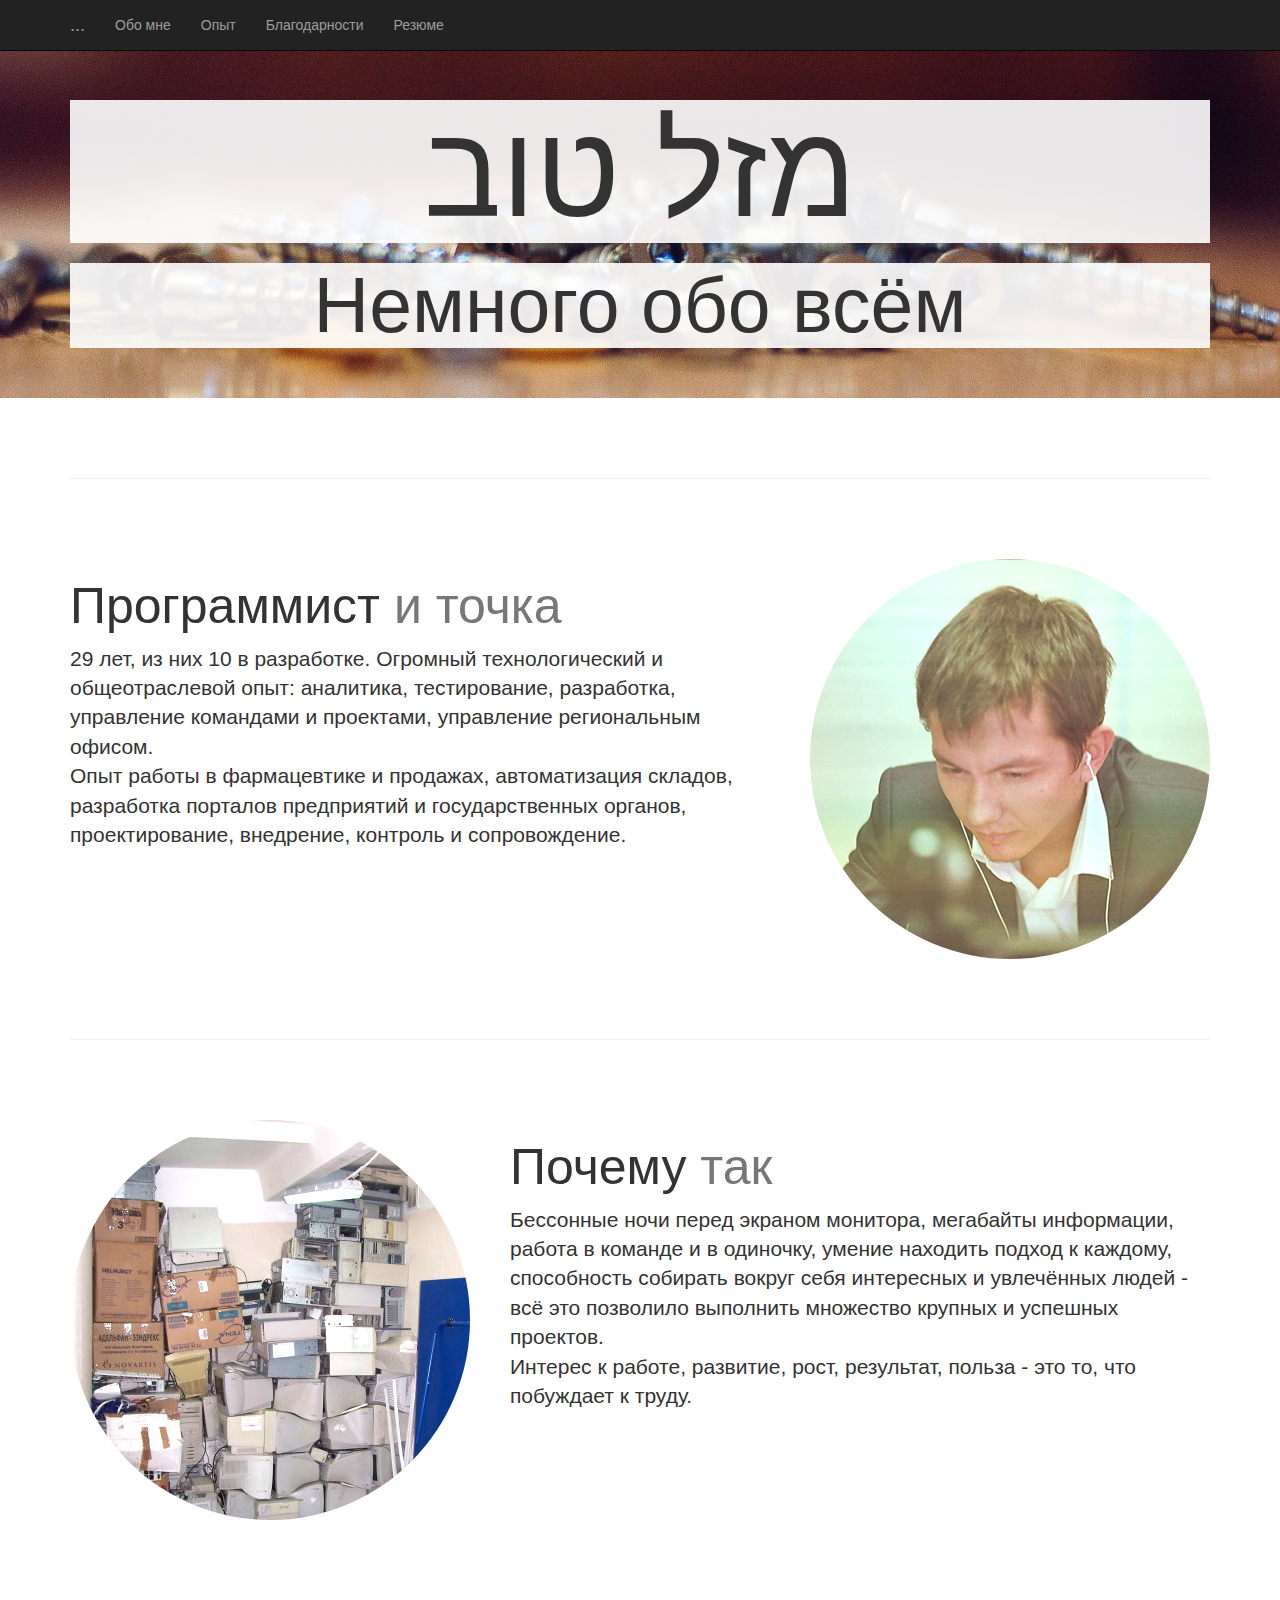
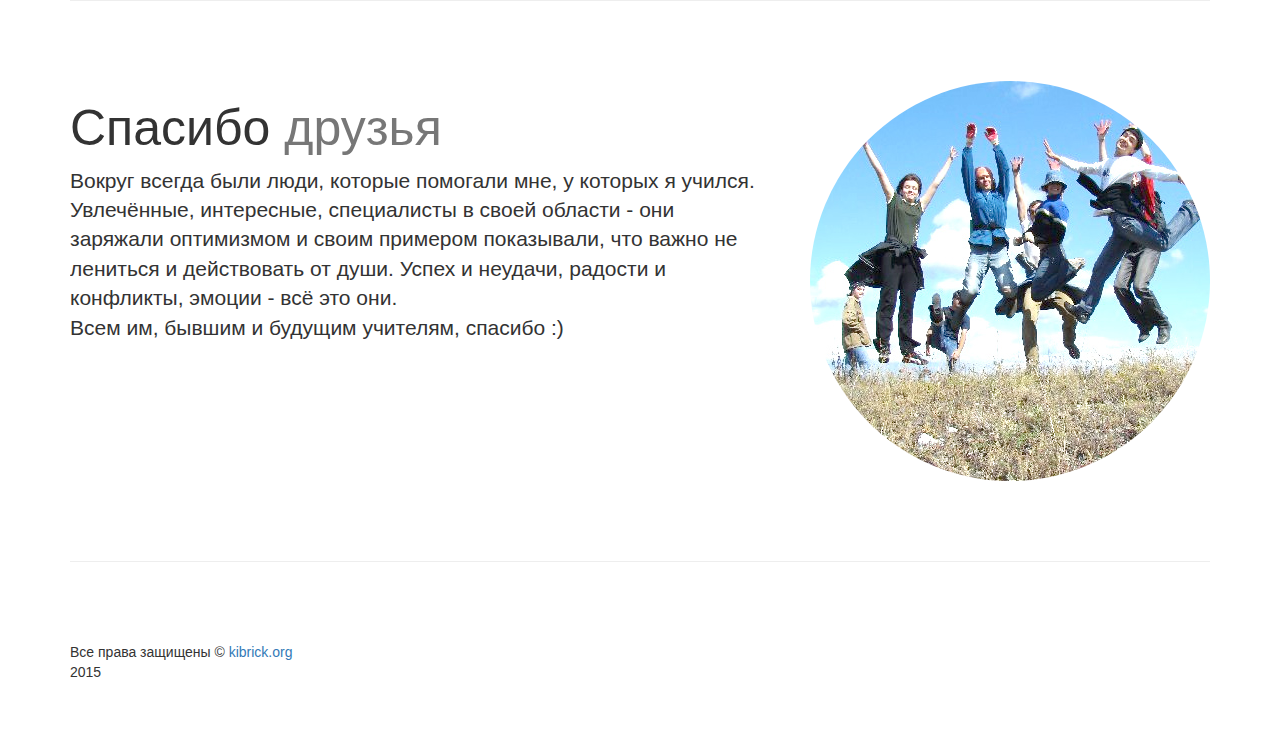
==== commit 13a3e6af: "v2 commit" ====
--- a/index.html
+++ b/index.html
@@ -1,101 +1,142 @@
-<!DOCTYPE html PUBLIC "-//W3C//DTD XHTML 1.0 Transitional//EN" "http://www.w3.org/TR/xhtml1/DTD/xhtml1-transitional.dtd">
-<!-- saved from url=(0019)http://kibrick.org/ -->
-<html xmlns="http://www.w3.org/1999/xhtml"><head><meta http-equiv="Content-Type" content="text/html; charset=UTF-8">
+<!DOCTYPE html>
+<html lang="en">
+
+<head>
+
+    <meta charset="utf-8">
+    <meta http-equiv="X-UA-Compatible" content="IE=edge">
+    <meta name="viewport" content="width=device-width, initial-scale=1">
+    <meta name="description" content="">
+    <meta name="author" content="">
+
     <title>Немного обо всём</title>
 
-    <link rel="stylesheet" href="stylesheets/style.css" type="text/css" media="all">
-    <link rel="shortcut icon" type="image/x-icon" href="http://kibrick.org/css/images/favicon.ico">
-    <script src="javascripts/jquery-1.4.2.js" type="text/javascript"></script><style type="text/css"></style>
-    <script src="javascripts/js-fnc.js" type="text/javascript"></script>
-    <!--[if IE 6]><link rel="stylesheet" href="css/ie6.css" type="text/css" media="all" /><![endif]-->
-    <style type="text/css" id="ya_share_style">.b-share-popup-wrap{z-index:1073741823;position:absolute;width:500px}.b-share-popup{position:absolute;z-index:1073741823;border:1px solid #888;background:#FFF;color:#000}.b-share-popup-wrap .b-share-popup_down{top:0}.b-share-popup-wrap .b-share-popup_up{bottom:0}.b-share-popup-wrap_state_hidden{position:absolute!important;top:-9999px!important;right:auto!important;bottom:auto!important;left:-9999px!important;visibility:hidden!important}.b-share-popup,x:nth-child(1){border:0;padding:1px!important}@media all and (resolution=0){.b-share-popup,x:nth-child(1),x:-o-prefocus{padding:0!important;border:1px solid #888}}.b-share-popup__i{display:-moz-inline-box;display:inline-block;padding:5px 0!important;overflow:hidden;vertical-align:top;white-space:nowrap;visibility:visible;background:#FFF;-webkit-box-shadow:0 2px 9px rgba(0,0,0,.6);-moz-box-shadow:0 2px 9px rgba(0,0,0,.6);box-shadow:0 2px 9px rgba(0,0,0,.6)}.b-share-popup__item{font:1em/1.25em Arial,sans-serif;display:block;padding:5px 15px!important;white-space:nowrap;background:#FFF}.b-share-popup__item,a.b-share-popup__item:link,a.b-share-popup__item:visited{text-decoration:none!important;border:0!important}a.b-share-popup__item{cursor:pointer}a.b-share-popup__item .b-share-popup__item__text{display:inline;text-decoration:underline;color:#1A3DC1}a.b-share-popup__item:hover{word-spacing:0}a.b-share-popup__item:hover .b-share-popup__item__text{color:red;cursor:pointer}.b-share-popup__icon{display:-moz-inline-box;display:inline-block;margin:-3px 0 0;padding:0 5px 0 0!important;vertical-align:middle}.b-share-popup__icon_input{width:21px;height:16px;margin-top:-6px;padding:0!important}.b-share-popup__icon__input{margin-right:0;margin-left:2px;vertical-align:top}.b-share-popup__spacer{display:block;padding-top:10px!important}.b-share-popup__header{font:86%/1em Verdana,sans-serif;display:block;padding:10px 15px 5px!important;color:#999}.b-share-popup__header_first{padding-top:5px!important}.b-share-popup__input{font:86%/1em Verdana,sans-serif;display:block;padding:5px 15px!important;color:#999;text-align:left}.b-share-popup__input__input{font:1em/1em Verdana,sans-serif;display:block;width:10px;margin:5px 0 0;-webkit-box-sizing:border-box;-moz-box-sizing:border-box;box-sizing:border-box;resize:none;text-align:left;direction:ltr}.b-share-popup_down .b-share-popup_with-link .b-share-popup__input_link{position:absolute;top:5px;right:0;left:0}.b-share-popup_up .b-share-popup_with-link .b-share-popup__input_link{position:absolute;right:0;bottom:5px;left:0}.b-share-popup_down .b-share-popup_with-link{padding-top:55px!important}.b-share-popup_up .b-share-popup_with-link{padding-bottom:55px!important}.b-share-popup_down .b-share-popup_expandable .b-share-popup__main{padding-bottom:25px!important}.b-share-popup_up .b-share-popup_expandable .b-share-popup__main{padding-top:25px!important}.b-share-popup_down .b-share-popup_yandexed{padding-bottom:10px!important}.b-share-popup_up .b-share-popup_yandexed{padding-top:10px!important}.b-share-popup__yandex{position:absolute;right:4px;bottom:2px;font:78.125%/1em Verdana,sans-serif;padding:3px!important;background:0 0}a.b-share-popup__yandex:link,a.b-share-popup__yandex:visited{color:#C6C5C5;text-decoration:none}a.b-share-popup__yandex:link:hover,a.b-share-popup__yandex:visited:hover{color:red;text-decoration:underline}.b-share-popup_up .b-share-popup__yandex{top:2px;bottom:auto}.b-share-popup_expandable .b-share-popup__yandex{right:auto;left:4px}.b-share-popup_to-right .b-share-popup_expandable .b-share-popup__yandex{right:4px;left:auto}.b-share-popup__expander .b-share-popup__item{position:absolute;bottom:5px;font:86%/1em Verdana,sans-serif;margin:10px 0 0;padding:5px 10px!important;cursor:pointer;color:#999;background:0 0}.b-share-popup_to-right,.b-share-popup_to-right .b-share-popup__expander{direction:rtl}.b-share-popup_to-right .b-share-popup__expander .b-share-popup__icon{padding:0 0 0 5px!important}.b-share-popup_up .b-share-popup__expander .b-share-popup__item{top:-5px;bottom:auto}.b-share-popup__expander .b-share-popup__item:hover .b-share-popup__item__text{text-decoration:underline}.b-share-popup__expander .b-ico_action_rarr,.b-share-popup_to-right .b-share-popup__expander .b-ico_action_larr,.b-share-popup_full .b-share-popup__expander .b-ico_action_larr,.b-share-popup_to-right .b-share-popup_full .b-share-popup__expander .b-ico_action_rarr,.b-share-popup__expander .b-share-popup__item__text_collapse,.b-share-popup_full .b-share-popup__item__text_expand{display:none}.b-share-popup_to-right .b-share-popup__expander .b-ico_action_rarr,.b-share-popup_full .b-share-popup__item__text_collapse,.b-share-popup_full .b-share-popup__expander .b-ico_action_rarr,.b-share-popup_to-right .b-share-popup_full .b-share-popup__expander .b-ico_action_larr{display:inline}.b-ico_action_rarr,.b-ico_action_larr{width:8px;height:7px;border:0}.b-share-popup__main,.b-share-popup__extra{direction:ltr;vertical-align:bottom;text-align:left}.b-share-popup_down .b-share-popup__main,.b-share-popup_down .b-share-popup__extra{vertical-align:top}.b-share-popup__main{display:-moz-inline-stack;display:inline-block}.b-share-popup__extra{display:none;margin:0 -10px 0 0}.b-share-popup_full .b-share-popup__extra{display:-moz-inline-stack;display:inline-block}.b-share-popup_to-right .b-share-popup__extra{margin:0 0 0 -10px}.b-share-popup__tail{position:absolute;width:21px;height:10px;margin:0 0 0 -11px}.b-share-popup_down .b-share-popup__tail{top:-10px;background:url("//yastatic.net/share/static/b-share-popup_down__tail.gif") 0 0 no-repeat}.b-share-popup_up .b-share-popup__tail{bottom:-10px;background:url("//yastatic.net/share/static/b-share-popup_up__tail.gif") 0 0 no-repeat}.b-share-popup_down .b-share-popup__tail,x:nth-child(1){top:-9px;background-image:url("//yastatic.net/share/static/b-share-popup_down__tail.png")}.b-share-popup_up .b-share-popup__tail,x:nth-child(1){bottom:-9px;background-image:url("//yastatic.net/share/static/b-share-popup_up__tail.png")}@media all and (resolution=0){.b-share-popup_down .b-share-popup__tail,x:nth-child(1),x:-o-prefocus{top:-10px;background-image:url("//yastatic.net/share/static/b-share-popup_down__tail.gif")}.b-share-popup_up .b-share-popup__tail,x:nth-child(1),x:-o-prefocus{bottom:-10px;background-image:url("//yastatic.net/share/static/b-share-popup_up__tail.gif")}}.b-share-popup .b-share-popup_show_form_mail,.b-share-popup .b-share-popup_show_form_html{padding:0!important}.b-share-popup .b-share-popup_show_form_mail .b-share-popup__main,.b-share-popup .b-share-popup_show_form_html .b-share-popup__main,.b-share-popup .b-share-popup_show_form .b-share-popup__main,.b-share-popup .b-share-popup_show_form_mail .b-share-popup__extra,.b-share-popup .b-share-popup_show_form_html .b-share-popup__extra,.b-share-popup .b-share-popup_show_form .b-share-popup__extra{height:15px;padding:0!important;overflow:hidden;visibility:hidden}.b-share-popup_show_form_mail .b-share-popup__expander,.b-share-popup_show_form_html .b-share-popup__expander,.b-share-popup_show_form .b-share-popup__expander,.b-share-popup_show_form_mail .b-share-popup__input_link,.b-share-popup_show_form_html .b-share-popup__input_link,.b-share-popup_show_form .b-share-popup__input_link{display:none}.b-share-popup__form{position:relative;display:none;overflow:hidden;padding:5px 0 0!important;margin:0 0 -15px;white-space:normal}.b-share-popup_show_form_mail .b-share-popup__form_mail,.b-share-popup_show_form_html .b-share-popup__form_html,.b-share-popup_show_form .b-share-popup__form{display:block}.b-share-popup__form__link{padding:5px!important;margin:0 0 5px 10px;text-decoration:underline;cursor:pointer;color:#1A3DC1}.b-share-popup__form__link,.b-share-popup__form__button{font:86%/1.4545em Verdana,sans-serif;float:left;display:inline}.b-share-popup__form__button{margin:5px 0 0 15px}.b-share-popup__form__close{font:86%/1.4545em Verdana,sans-serif;float:right;display:inline;padding:5px!important;margin:0 10px 5px 0;cursor:pointer;color:#999}a.b-share-popup__form__link:hover,a.b-share-popup__form__close:hover{text-decoration:underline;color:red}.b-share-popup_font_fixed .b-share-popup__item{font-size:12.8px}.b-share-popup_font_fixed .b-share-popup__header,.b-share-popup_font_fixed .b-share-popup__input,.b-share-popup_font_fixed .b-share-popup__expander .b-share-popup__item,.b-share-popup_font_fixed .b-share-popup__form__link,.b-share-popup_font_fixed .b-share-popup__form__button,.b-share-popup_font_fixed .b-share-popup__form__close{font-size:11px}.b-share-popup_font_fixed .b-share-popup__yandex{font-size:10px}.b-share-form-button{font:86%/17px Verdana,Arial,sans-serif;display:-moz-inline-box;display:inline-block;position:relative;height:19px;margin:0 3px;padding:0 4px;cursor:default;white-space:nowrap;text-decoration:none!important;color:#000!important;border:none;outline:none;background:url("//yastatic.net/share/static/b-share-form-button.png") 0 -20px repeat-x}.b-share-form-button:link:hover,.b-share-form-button:visited:hover{color:#000!important}.b-share-form-button__before,.b-share-form-button__after{position:absolute;width:3px;height:19px;background:url("//yastatic.net/share/static/b-share-form-button.png")}.b-share-form-button__before{margin-left:-7px}.b-share-form-button__after{margin-left:4px;background-position:-3px 0}.b-share-form-button::-moz-focus-inner{border:none}button.b-share-form-button .b-share-form-button__before,button.b-share-form-button .b-share-form-button__after{margin-top:-1px}@-moz-document url-prefix(){button.b-share-form-button .b-share-form-button__after{margin-top:-2px;margin-left:6px}button.b-share-form-button .b-share-form-button__before{margin-top:-2px;margin-left:-9px}}SPAN.b-share-form-button:hover,.b-share-form-button_state_hover{background-position:0 -60px}SPAN.b-share-form-button:hover .b-share-form-button__before,.b-share-form-button_state_hover .b-share-form-button__before{background-position:0 -40px}SPAN.b-share-form-button:hover .b-share-form-button__after,.b-share-form-button_state_hover .b-share-form-button__after{background-position:-3px -40px}.b-share-form-button_state_pressed,.b-share-form-button_state_pressed .b-share-form-button_share{background-position:0 -100px!important}.b-share-form-button_state_pressed .b-share-form-button__before{background-position:0 -80px!important}.b-share-form-button_state_pressed .b-share-form-button__after{background-position:-3px -80px!important}button.b-share-form-button_state_pressed{overflow:visible}.b-share-form-button_icons{position:relative;padding:0;background-position:0 -20px!important}.b-share-form-button_icons .b-share-form-button__before{left:0;margin-left:-3px;background-position:0 0!important}.b-share-form-button_icons .b-share-form-button__after{z-index:-1;margin-left:0;background-position:-3px 0!important}.b-share-form-button_icons .b-share__handle{padding:2px!important}.b-share-form-button_icons .b-share__handle_more{position:relative;padding-right:6px!important;margin-right:-4px}.b-share-form-button_icons .b-share-icon{opacity:.5;background-image:url("//yastatic.net/share/static/b-share-icon_size_14.png")}.b-share-form-button_icons A.b-share__handle:hover .b-share-icon{opacity:1}.b-share{font:86%/1.4545em Arial,sans-serif;display:-moz-inline-box;display:inline-block;padding:1px 3px 1px 4px!important;vertical-align:middle}.b-share .b-share-form-button{font-size:1em}.b-share__text .b-share-icon{margin:0 5px 0 0;border:none}.b-share__text{margin-right:5px}.b-share__handle{float:left;height:16px;padding:5px 3px 5px 2px!important;cursor:pointer;text-align:left;text-decoration:none!important}.b-share__handle_cursor_default{cursor:default}.b-share__handle .b-share-form-button{margin-top:-2px}.b-share__hr{display:none;float:left;width:1px;height:26px;margin:0 3px 0 2px}a.b-share__handle:hover .b-share__text{text-decoration:underline;color:red}.b-share_bordered{padding:0 2px 0 3px!important;border:1px solid #E4E4E4;-moz-border-radius:5px;-webkit-border-radius:5px;border-radius:5px}.b-share_bordered .b-share__hr{display:inline;background:#E4E4E4}.b-share_link{margin:-8px 0}a.b-share_link{margin:0}.b-share_link .b-share__text{text-decoration:underline;color:#1A3DC1}.b-share-form-button_share{padding-left:26px!important;vertical-align:top}.b-share-form-button_share .b-share-form-button__before{margin-left:-29px}.b-share-form-button_share .b-share-form-button__icon{position:absolute;width:20px;height:17px;margin:1px 0 0 -23px;background:url("//yastatic.net/share/static/b-share-form-button_share__icon.png") 0 0 no-repeat}.b-share-pseudo-link{border-bottom:1px dotted;cursor:pointer;text-decoration:none!important}.b-share_font_fixed{font-size:11px}.b-share__handle_more{font-size:9px;margin-top:-1px;color:#7B7B7B}A.b-share__handle_more:hover{color:#000}.b-share__group{float:left}.b-share-icon{float:left;display:inline;overflow:hidden;width:16px;height:16px;padding:0!important;vertical-align:top;border:0;background:url("//yastatic.net/share/static/b-share-icon.png") 0 99px no-repeat}.b-share-icon_vkontakte,.b-share-icon_custom{background-position:0 0}.b-share-icon_yaru,.b-share-icon_yaru_photo,.b-share-icon_yaru_wishlist{background-position:0 -17px}.b-share-icon_lj{background-position:0 -34px}.b-share-icon_twitter{background-position:0 -51px}.b-share-icon_facebook{background-position:0 -68px}.b-share-icon_moimir{background-position:0 -85px}.b-share-icon_friendfeed{background-position:0 -102px}.b-share-icon_mail{background-position:0 -119px}.b-share-icon_html{background-position:0 -136px}.b-share-icon_postcard{background-position:0 -153px}.b-share-icon_odnoklassniki{background-position:0 -170px}.b-share-icon_blogger{background-position:0 -187px}.b-share-icon_delicious{background-position:0 -221px}.b-share-icon_gbuzz{background-position:0 -238px}.b-share-icon_linkedin{background-position:0 -255px}.b-share-icon_myspace{background-position:0 -272px}.b-share-icon_evernote{background-position:0 -289px}.b-share-icon_digg{background-position:0 -306px}.b-share-icon_juick{background-position:0 -324px}.b-share-icon_moikrug{background-position:0 -341px}.b-share-icon_yazakladki{background-position:0 -358px}.b-share-icon_liveinternet{background-position:0 -375px}.b-share-icon_tutby{background-position:0 -392px}.b-share-icon_diary{background-position:0 -409px}.b-share-icon_gplus{background-position:0 -426px}.b-share-icon_pocket{background-position:0 -443px}.b-share-icon_surfingbird{background-position:0 -460px}.b-share-icon_pinterest{background-position:0 -477px}.b-share-icon_renren{background-position:0 0}.b-share-icon_renren,.b-share-icon_sina_weibo{background:url("//yastatic.net/share/static/b-share-icon__china.png") no-repeat}.b-share-icon_sina_weibo{background-position:-18px 0}.b-share-icon_qzone{background-position:-36px 0}.b-share-icon_qzone,.b-share-icon_tencent_weibo{background:url("//yastatic.net/share/static/b-share-icon__china.png") no-repeat}.b-share-icon_tencent_weibo{background-position:-54px 0}.b-share_theme_dark .b-share-icon{background:url("//yastatic.net/share/static/b-share-icons__theme_dark.png") 99px 0 no-repeat}.b-share_theme_dark .b-share-icon_odnoklassniki{background-position:-4px -3px}.b-share_theme_dark .b-share-icon_vkontakte{background-position:-24px -3px}.b-share_theme_dark .b-share-icon_twitter{background-position:-44px -3px}.b-share_theme_dark .b-share-icon_facebook{background-position:-64px -3px}.b-share_theme_dark .b-share-icon_lj{background-position:-85px -3px}.b-share_theme_dark .b-share-icon_yaru{background-position:-105px -3px}.b-share_theme_dark .b-share-popup .b-share-icon_odnoklassniki,.b-share_theme_dark .b-share-icon_odnoklassniki:hover{background-position:-4px -28px}.b-share_theme_dark .b-share-popup .b-share-icon_vkontakte,.b-share_theme_dark .b-share-icon_vkontakte:hover{background-position:-24px -28px}.b-share_theme_dark .b-share-popup .b-share-icon_twitter,.b-share_theme_dark .b-share-icon_twitter:hover{background-position:-44px -28px}.b-share_theme_dark .b-share-popup .b-share-icon_facebook,.b-share_theme_dark .b-share-icon_facebook:hover{background-position:-64px -28px}.b-share_theme_dark .b-share-popup .b-share-icon_lj,.b-share_theme_dark .b-share-icon_lj:hover{background-position:-85px -28px}.b-share_theme_dark .b-share-popup .b-share-icon_yaru,.b-share_theme_dark .b-share-icon_yaru:hover{background-position:-105px -28px}.b-share_theme_dark .b-share-form-button_share .b-share-form-button__icon{background-image:url("//yastatic.net/share/static/b-share-form-button_share__icon_dark.png")}.b-share_theme_dark .b-share-form-button{color:#fff!important;opacity:.8}.b-share_theme_dark .b-share__handle:hover .b-share-form-button,.b-share_theme_dark .b-share-form-button:hover{opacity:1;cursor:pointer}.b-share_theme_dark .b-share-form-button,.b-share_theme_dark .b-share-form-button__before,.b-share_theme_dark .b-share-form-button__after{background:0 0}.b-share_theme_dark .b-share-popup__i{background-color:#333;border-radius:10px;-webkit-box-shadow:0 2px 9px rgba(255,255,255,.6);-moz-box-shadow:0 2px 9px rgba(255,255,255,.6);box-shadow:0 2px 9px rgba(255,255,255,.6)}.b-share_theme_dark .b-share__text{color:#AAA}.b-share_theme_dark .b-share-popup{color:#AAA;border-radius:10px;background-color:#333;background-color:rgba(50,50,50,.3)}.b-share_theme_dark .b-share-popup__item{background:0 0;color:#ccc}.b-share_theme_dark .b-share-popup .b-share-popup__item__text{color:#ccc}.b-share_theme_counter .b-share{display:inline-block;vertical-align:middle}.b-share-counter{display:none;float:left;margin:3px 6px 3px 3px;color:#fff;font:14px Arial,sans-serif;line-height:18px}.b-share_theme_counter .b-share_type_small .b-share-counter{margin:2px 6px 2px 1px;font-size:11px;line-height:14px}.b-share_theme_counter .b-share-btn__counter .b-share-counter{display:block}.b-share-btn__counter{text-decoration:none}.b-share_theme_counter .b-share-btn__wrap{position:relative;float:left;margin-left:5px}.b-share_theme_counter .b-share_type_small .b-share-btn__wrap{margin-left:4px}.b-share_theme_counter .b-share-btn__wrap:first-child{margin-left:0}.b-share_theme_counter .b-share__link{display:inline-block;cursor:pointer;-webkit-border-radius:3px;border-radius:3px}.b-share_theme_counter .b-share_type_small .b-share__link{-webkit-border-radius:2px;border-radius:2px}.b-share_theme_counter .b-share-icon{display:block;float:left;width:24px;height:24px;background-image:url("//yastatic.net/share/static/b-share_counter_large.png");background-position:-20px 0}.b-share_theme_counter .b-share_type_small .b-share-icon{width:18px;height:18px;background-image:url("//yastatic.net/share/static/b-share_counter_small.png")}.b-share_theme_counter .b-share-icon_facebook{background-position:0 0}.b-share_theme_counter .b-share-btn__facebook{background-color:#3c5a98}.b-share_theme_counter .b-share-btn__facebook:hover{background-color:#30487a}.b-share_theme_counter .b-share-btn__facebook:active{border-top:2px solid #24365a;background-color:#334d81}.b-share_theme_counter .b-share-icon_moimir{background-position:0 -29px}.b-share_theme_counter .b-share-btn__moimir{background-color:#226eb7}.b-share_theme_counter .b-share-btn__moimir:hover{background-color:#1b5892}.b-share_theme_counter .b-share-btn__moimir:active{border-top:2px solid #14426d;background-color:#1d5e9c}.b-share_theme_counter .b-share-icon_vkontakte{background-position:0 -58px}.b-share_theme_counter .b-share-btn__vkontakte{background-color:#48729e}.b-share_theme_counter .b-share-btn__vkontakte:hover{background-color:#3a5b7e}.b-share_theme_counter .b-share-btn__vkontakte:active{border-top:2px solid #2b445e;background-color:#3d6186}.b-share_theme_counter .b-share-icon_twitter{background-position:0 -87px}.b-share_theme_counter .b-share-btn__twitter{background-color:#00aced}.b-share_theme_counter .b-share-btn__twitter:hover{background-color:#008abe}.b-share_theme_counter .b-share-btn__twitter:active{border-top:2px solid #00668d;background-color:#0092ca}.b-share_theme_counter .b-share-icon_odnoklassniki{background-position:0 -116px}.b-share_theme_counter .b-share-btn__odnoklassniki{background-color:#ff9f4d}.b-share_theme_counter .b-share-btn__odnoklassniki:hover{background-color:#cc7f3e}.b-share_theme_counter .b-share-btn__odnoklassniki:active{border-top:2px solid #975e2e;background-color:#d98742}.b-share_theme_counter .b-share-icon_gplus{background-position:0 -145px}.b-share_theme_counter .b-share-btn__gplus{background-color:#c25234}.b-share_theme_counter .b-share-btn__gplus:hover{background-color:#9b422a}.b-share_theme_counter .b-share-btn__gplus:active{border-top:2px solid #73311f;background-color:#a5462c}.b-share_theme_counter .b-share-icon_yaru{background-position:0 -174px}.b-share_theme_counter .b-share-btn__yaru{background-color:#d83933}.b-share_theme_counter .b-share-btn__yaru:hover{background-color:#ad2e29}.b-share_theme_counter .b-share-btn__yaru:active{border-top:2px solid #80221e;background-color:#b8312b}.b-share_theme_counter .b-share-icon_pinterest{background-position:0 -203px}.b-share_theme_counter .b-share-btn__pinterest{background-color:#cd1e27}.b-share_theme_counter .b-share-btn__pinterest:hover{background-color:#a4181f}.b-share_theme_counter .b-share-btn__pinterest:active{border-top:2px solid #7b1217;background-color:#ae1921}.b-share_theme_counter .b-share__link:active{height:22px}.b-share_theme_counter .b-share_type_small .b-share__link:active{height:16px}.b-share_theme_counter .b-share__link:active .b-share-icon,.b-share_theme_counter .b-share__link:active .b-share-counter{position:relative;top:-1px}.b-share_theme_counter .b-share__link::after{position:absolute;top:0;right:0;bottom:0;left:0;content:"";background-image:url([data-uri])}.b-share_theme_counter .b-share__handle{height:auto;padding:0!important}</style></head>
+    <!-- Bootstrap Core CSS -->
+    <link href="css/bootstrap.min.css" rel="stylesheet">
+
+    <!-- Custom CSS -->
+    <link href="css/one-page-wonder.css" rel="stylesheet">
+
+    <!-- HTML5 Shim and Respond.js IE8 support of HTML5 elements and media queries -->
+    <!-- WARNING: Respond.js doesn't work if you view the page via file:// -->
+    <!--[if lt IE 9]>
+        <script src="https://oss.maxcdn.com/libs/html5shiv/3.7.0/html5shiv.js"></script>
+        <script src="https://oss.maxcdn.com/libs/respond.js/1.4.2/respond.min.js"></script>
+    <![endif]-->
+
+</head>
+
 <body>
-<!-- START PAGE SOURCE -->
-<div id="header">
-    <div class="shell">
-        <div id="logo-holder">
-            <h1 id="logo"><a href="http://kibrick.org/#">Kibrick.org</a></h1>
-            <p id="quote">Немного обо всём</p>
+
+    <!-- Navigation -->
+    <nav class="navbar navbar-inverse navbar-fixed-top" role="navigation">
+        <div class="container">
+            <!-- Brand and toggle get grouped for better mobile display -->
+            <div class="navbar-header">
+                <button type="button" class="navbar-toggle" data-toggle="collapse" data-target="#bs-example-navbar-collapse-1">
+                    <span class="sr-only">Toggle navigation</span>
+                    <span class="icon-bar"></span>
+                    <span class="icon-bar"></span>
+                    <span class="icon-bar"></span>
+                </button>
+                <a class="navbar-brand" href="#">...</a>
+            </div>
+            <!-- Collect the nav links, forms, and other content for toggling -->
+            <div class="collapse navbar-collapse" id="bs-example-navbar-collapse-1">
+                <ul class="nav navbar-nav">
+                    <li>
+                        <a href="#about">Обо мне</a>
+                    </li>
+                    <li>
+                        <a href="#services">Опыт</a>
+                    </li>
+                    <li>
+                        <a href="#contact">Благодарности</a>
+                    </li>
+					<li class="nav-element-r">
+						<a href="http://orenburg.hh.ru/resume/b68eca66ff00d8799e0039ed1f737448623965" target="_blank">Резюме</a>
+					</li>					
+                </ul>
+            </div>
+            <!-- /.navbar-collapse -->
         </div>
-        <div id="navigation">
-            <ul>
-                <li><a href="http://kibrick.org/index.html" class="active"><span>Пролог</span></a></li>
-                <li><a href="http://kibrick.org/facts.html"><span>Сухие факты</span></a></li>
-                <li><a href="http://xff.moikrug.ru/" target="_blank"><span>Мой круг</span></a></li>
-                <li><a href="http://vk.com/andry_krp" target="_blank"><span>Vk</span></a></li>
-                <!--
-                <li><a href="#"><span>Support</span></a></li>
-                <li><a href="#"><span>Partners</span></a></li>
-                <li><a href="#"><span>Contact</span></a></li>
-                -->
-            </ul>
-        </div>
-        <div class="cl">&nbsp;</div>
-    </div>
-</div>
-<div id="featured-content">
-    <div class="shell">
-        <h2 style="text-shadow: rgb(194, 194, 194) 0px 2px 3px;">מזל טוב</h2>
-        <p>Инструкция по использованию знаний, рассказ о том, за чем Вы сюда пришли</p>
-    </div>
-</div>
-<div id="main">
-    <div class="shell">
-        <div class="col">
-            <div class="post">
-                <h3>Зачем Вы здесь ?</h3>
-                <p>Наша встреча не случайна: благодаря своей находчивости и умению искать нужную информацию в интернете, Вы пришли ко мне. Добро пожаловать!<br>Здесь можно почерпнуть некоторую информацию обо мне, моей деятельности, команде. </p>
+        <!-- /.container -->
+    </nav>
+
+    <!-- Full Width Image Header -->
+    <header class="header-image">
+        <div class="headline">
+            <div class="container">
+                <h1>מזל טוב	</h1>
+                <h2>Немного обо всём</h2>
             </div>
         </div>
-        <div class="col">
-            <div class="post">
-                <h3>Кто же я ?</h3>
-                <p>Мне 27 лет, я разработчик с общим официальным трудовым стажем, равным 8 годам. За эти годы был наработан огромный опыт, как технологический, так и общеотраслевой: на разных этапах рабочих процессов исполнял роли аналитика, тестировщика, разработчика, технического лидера команды, менеджера проектов. Опыт работы в совершенно различных сферах деятельности, начиная от фармацевтики и распределения ресурсов до автоматизации складов крупных ритейлеров и гос. проектов, позволяет с лёгкостью входить в различной сложности предметные области и находить общий язык с людьми различной степени профессиональной деформации.</p>
-            </div>
-        </div>
-        <div class="col col-last">
-            <div class="post">
-                <h3>Верным путём</h3>
-                <p>На протяжении всего времени профессиональной занятости, проводя бессонные ночи перед экраном монитора, поглощая мегабайты информации различных областей знаний, работая в команде и в одиночку, в голове появилось и утвердилось мнение, что главное в процессе - это люди. С тех пор, уверенно шагая по пути развития коммуникативных навыков и работы с людьми, как озарение и манна небесная, пришла способность собирать вокруг себя интересных и увлечённых людей. Умение находить подход к каждому позволило выполнить множество крупных и успешных проектов, как в устоявшемся коллективе, так и среди изначально незнакомых друг с другом людей.</p>
-            </div>
-        </div>
-        <div class="cl">&nbsp;</div>
-        <div id="main-content">
-            <div class="post">
-                <h3>Особое спасибо</h3>
-                <p align="justify">Вокруг всегда были люди, которые помогали мне, у которых я чему-то учился. Не все принятые знания были связаны с непосредственной разработкой. Зачастую это были просто увлечённые люди, которые подогревали интерес к моей области, заряжали оптимизмом и своим примером показывали, что нужно идти к цели. Какой-то опыт был не столь положительным, но предоставлял ценные уроки: как нужно действовать в тех или иных ситуациях - своего рода прививка, на случай эпидемии. Всем им, бывшим и будущим учителям, спасибо.</p>
-            </div>
-        </div>
-        <div id="sidebar">
-            <div class="post">
-                <h3>Чуть подробнее</h3>
-                <p style="word-wrap:break-word;font-size: 8px;font-style:italic;color:lightgray;line-height:9px;" align="justify">[base64]</p>
-            </div>
-        </div>
-        <div class="cl">&nbsp;</div>
-    </div>
-</div>
-<div class="footer">
-    <div class="shell">
+    </header>
 
-        <div id="main-content">
-            <div class="post">
-                <p class="lf">Все права защищены © 2013 <a href="http://kibrick.org/">kibrick.org</a></p>
-            </div>
-        </div>
-        <div class="col col-last">
-            <div class="post">
-                <div align="right">
-                    <script type="text/javascript" src="javascripts/share.js" charset="utf-8"></script>
-                    <div class="yashare-auto-init" data-yasharel10n="ru" data-yasharetype="none" data-yasharequickservices="vkontakte,facebook,twitter,odnoklassniki,moimir"><span class="b-share"><a rel="nofollow" target="_blank" title="ВКонтакте" class="b-share__handle b-share__link b-share-btn__vkontakte" href="http://share.yandex.ru/go.xml?service=vkontakte&url=http%3A%2F%2Fkibrick.org%2F&title=%D0%9D%D0%B5%D0%BC%D0%BD%D0%BE%D0%B3%D0%BE%20%D0%BE%D0%B1%D0%BE%20%D0%B2%D1%81%D1%91%D0%BC" data-service="vkontakte"><span class="b-share-icon b-share-icon_vkontakte"></span></a><a rel="nofollow" target="_blank" title="Facebook" class="b-share__handle b-share__link b-share-btn__facebook" href="http://share.yandex.ru/go.xml?service=facebook&url=http%3A%2F%2Fkibrick.org%2F&title=%D0%9D%D0%B5%D0%BC%D0%BD%D0%BE%D0%B3%D0%BE%20%D0%BE%D0%B1%D0%BE%20%D0%B2%D1%81%D1%91%D0%BC" data-service="facebook"><span class="b-share-icon b-share-icon_facebook"></span></a><a rel="nofollow" target="_blank" title="Twitter" class="b-share__handle b-share__link b-share-btn__twitter" href="http://share.yandex.ru/go.xml?service=twitter&url=http%3A%2F%2Fkibrick.org%2F&title=%D0%9D%D0%B5%D0%BC%D0%BD%D0%BE%D0%B3%D0%BE%20%D0%BE%D0%B1%D0%BE%20%D0%B2%D1%81%D1%91%D0%BC" data-service="twitter"><span class="b-share-icon b-share-icon_twitter"></span></a><a rel="nofollow" target="_blank" title="Одноклассники" class="b-share__handle b-share__link b-share-btn__odnoklassniki" href="http://share.yandex.ru/go.xml?service=odnoklassniki&url=http%3A%2F%2Fkibrick.org%2F&title=%D0%9D%D0%B5%D0%BC%D0%BD%D0%BE%D0%B3%D0%BE%20%D0%BE%D0%B1%D0%BE%20%D0%B2%D1%81%D1%91%D0%BC" data-service="odnoklassniki"><span class="b-share-icon b-share-icon_odnoklassniki"></span></a><a rel="nofollow" target="_blank" title="Мой Мир" class="b-share__handle b-share__link b-share-btn__moimir" href="http://share.yandex.ru/go.xml?service=moimir&url=http%3A%2F%2Fkibrick.org%2F&title=%D0%9D%D0%B5%D0%BC%D0%BD%D0%BE%D0%B3%D0%BE%20%D0%BE%D0%B1%D0%BE%20%D0%B2%D1%81%D1%91%D0%BC" data-service="moimir"><span class="b-share-icon b-share-icon_moimir"></span></a></span></div>
-                </div>
-                <p class="rf" style="padding:0 10px 0 0;"><a href="mailto:admin@kibrick.org?Subject=hello%20admin" target="_blank">admin@kibrick.org</a></p>
-            </div>
+    <!-- Page Content -->
+    <div class="container">
+
+        <hr class="featurette-divider">
+
+        <!-- First Featurette -->
+        <div class="featurette" id="about">
+            <img class="featurette-image img-circle img-responsive pull-right" src="img/pic1.jpg">
+            <h2 class="featurette-heading">Программист
+                <span class="text-muted">и точка</span>
+            </h2>
+            <p class="lead">29 лет, из них 10 в разработке. 
+			Огромный технологический и общеотраслевой опыт: аналитика, тестирование, разработка, управление командами и проектами, управление региональным офисом. <br />
+			Опыт работы в фармацевтике и продажах, автоматизация складов, разработка порталов предприятий и государственных органов, проектирование, внедрение, контроль и сопровождение.</p>
         </div>
 
-        <div style="clear:both;"></div>
+        <hr class="featurette-divider">
+
+        <!-- Second Featurette -->
+        <div class="featurette" id="services">
+            <img class="featurette-image img-circle img-responsive pull-left" src="img/pic2.jpg">
+            <h2 class="featurette-heading">Почему
+                <span class="text-muted">так</span>
+            </h2>
+            <p class="lead">Бессонные ночи перед экраном монитора, мегабайты информации, работа в команде и в одиночку, умение находить подход к каждому, 
+			способность собирать вокруг себя интересных и увлечённых людей - всё это позволило выполнить множество крупных и успешных проектов. <br />
+			Интерес к работе, развитие, рост, результат, польза - это то, что побуждает к труду.
+			</p>
+        </div>
+
+        <hr class="featurette-divider">
+
+        <!-- Third Featurette -->
+        <div class="featurette" id="contact">
+            <img class="featurette-image img-circle img-responsive pull-right" src="img/pic3.jpg">
+            <h2 class="featurette-heading">Спасибо
+                <span class="text-muted">друзья</span>
+            </h2>
+            <p class="lead">Вокруг всегда были люди, которые помогали мне, у которых я учился. 			
+			Увлечённые, интересные, специалисты в своей области - они заряжали оптимизмом и своим примером показывали, 
+			что важно не лениться и действовать от души. Успех и неудачи, радости и конфликты, эмоции - всё это они. <br />
+			Всем им, бывшим и будущим учителям, спасибо :)</p>
+        </div>
+
+        <hr class="featurette-divider">
+
+        <!-- Footer -->
+        <footer>
+            <div class="row">
+                <div class="col-lg-12">
+                    <p>Все права защищены &copy; <a href="http://kibrick.org/">kibrick.org</a> <br />2015</p>
+                </div>
+            </div>
+        </footer>
+
     </div>
-</div>
-<!-- END PAGE SOURCE -->
+    <!-- /.container -->
 
-</body></html>+    <!-- jQuery -->
+    <script src="js/jquery.js"></script>
+
+    <!-- Bootstrap Core JavaScript -->
+    <script src="js/bootstrap.min.js"></script>
+
+</body>
+
+</html>
--- a/css/one-page-wonder.css
+++ b/css/one-page-wonder.css
@@ -0,0 +1,178 @@
+/*!
+ * Start Bootstrap - One Page Wonder HTML Template (http://startbootstrap.com)
+ * Code licensed under the Apache License v2.0.
+ * For details, see http://www.apache.org/licenses/LICENSE-2.0.
+ */
+
+body {
+    margin-top: 50px; /* Required padding for .navbar-fixed-top. Remove if using .navbar-static-top. Change if height of navigation changes. */
+}
+
+.header-image {
+    display: block;
+    width: 100%;
+    text-align: center;
+    background: url('../img/pic4.jpg') no-repeat center center scroll;
+    -webkit-background-size: cover;
+    -moz-background-size: cover;
+    background-size: cover;
+    -o-background-size: cover;
+}
+
+.headline {
+    padding: 30px 0 40px 0;
+}
+
+.headline h1 {
+    font-size: 130px;
+    background: #fff;
+    background: rgba(255,255,255,0.9);
+}
+
+.headline h2 {
+    font-size: 77px;
+    background: #fff;
+    background: rgba(255,255,255,0.9);
+}
+
+.featurette-divider {
+    margin: 80px 0;
+}
+
+.featurette {
+    overflow: hidden;
+}
+
+.featurette-image.pull-left {
+    margin-right: 40px;
+}
+
+.featurette-image.pull-right {
+    margin-left: 40px;
+}
+
+.featurette-heading {
+    font-size: 50px;
+}
+
+footer {
+    margin: 50px 0;
+}
+
+@media(max-width:1200px) {
+    .headline h1 {
+        font-size: 140px;
+    }
+
+    .headline h2 {
+        font-size: 63px;
+    }
+
+    .featurette-divider {
+        margin: 50px 0;
+    }
+
+    .featurette-image.pull-left {
+        margin-right: 20px;
+    }
+
+    .featurette-image.pull-right {
+        margin-left: 20px;
+    }
+
+    .featurette-heading {
+        font-size: 35px;
+    }
+}
+
+@media(max-width:991px) {
+    .headline h1 {
+        font-size: 105px;
+    }
+
+    .headline h2 {
+        font-size: 50px;
+    }
+
+    .featurette-divider {
+        margin: 40px 0;
+    }
+
+    .featurette-image {
+        max-width: 50%;
+    }
+
+    .featurette-image.pull-left {
+        margin-right: 10px;
+    }
+
+    .featurette-image.pull-right {
+        margin-left: 10px;
+    }
+
+    .featurette-heading {
+        font-size: 30px;
+    }
+}
+
+@media(max-width:768px) {
+    .container {
+        margin: 0 15px;
+    }
+
+    .featurette-divider {
+        margin: 40px 0;
+    }
+
+    .featurette-heading {
+        font-size: 25px;
+    }
+}
+
+@media(max-width:668px) {
+    .headline h1 {
+        font-size: 70px;
+    }
+
+    .headline h2 {
+        font-size: 32px;
+    }
+
+    .featurette-divider {
+        margin: 30px 0;
+    }
+}
+
+@media(max-width:640px) {
+    .headline {
+        padding: 75px 0 25px 0;
+    }
+
+    .headline h1 {
+        font-size: 60px;
+    }
+
+    .headline h2 {
+        font-size: 30px;
+    }
+}
+
+@media(max-width:375px) {
+    .featurette-divider {
+        margin: 10px 0;
+    }
+
+    .featurette-image {
+        max-width: 100%;
+    }
+
+    .featurette-image.pull-left {
+        margin-right: 0;
+        margin-bottom: 10px;
+    }
+
+    .featurette-image.pull-right {
+        margin-bottom: 10px;
+        margin-left: 0;
+    }
+}